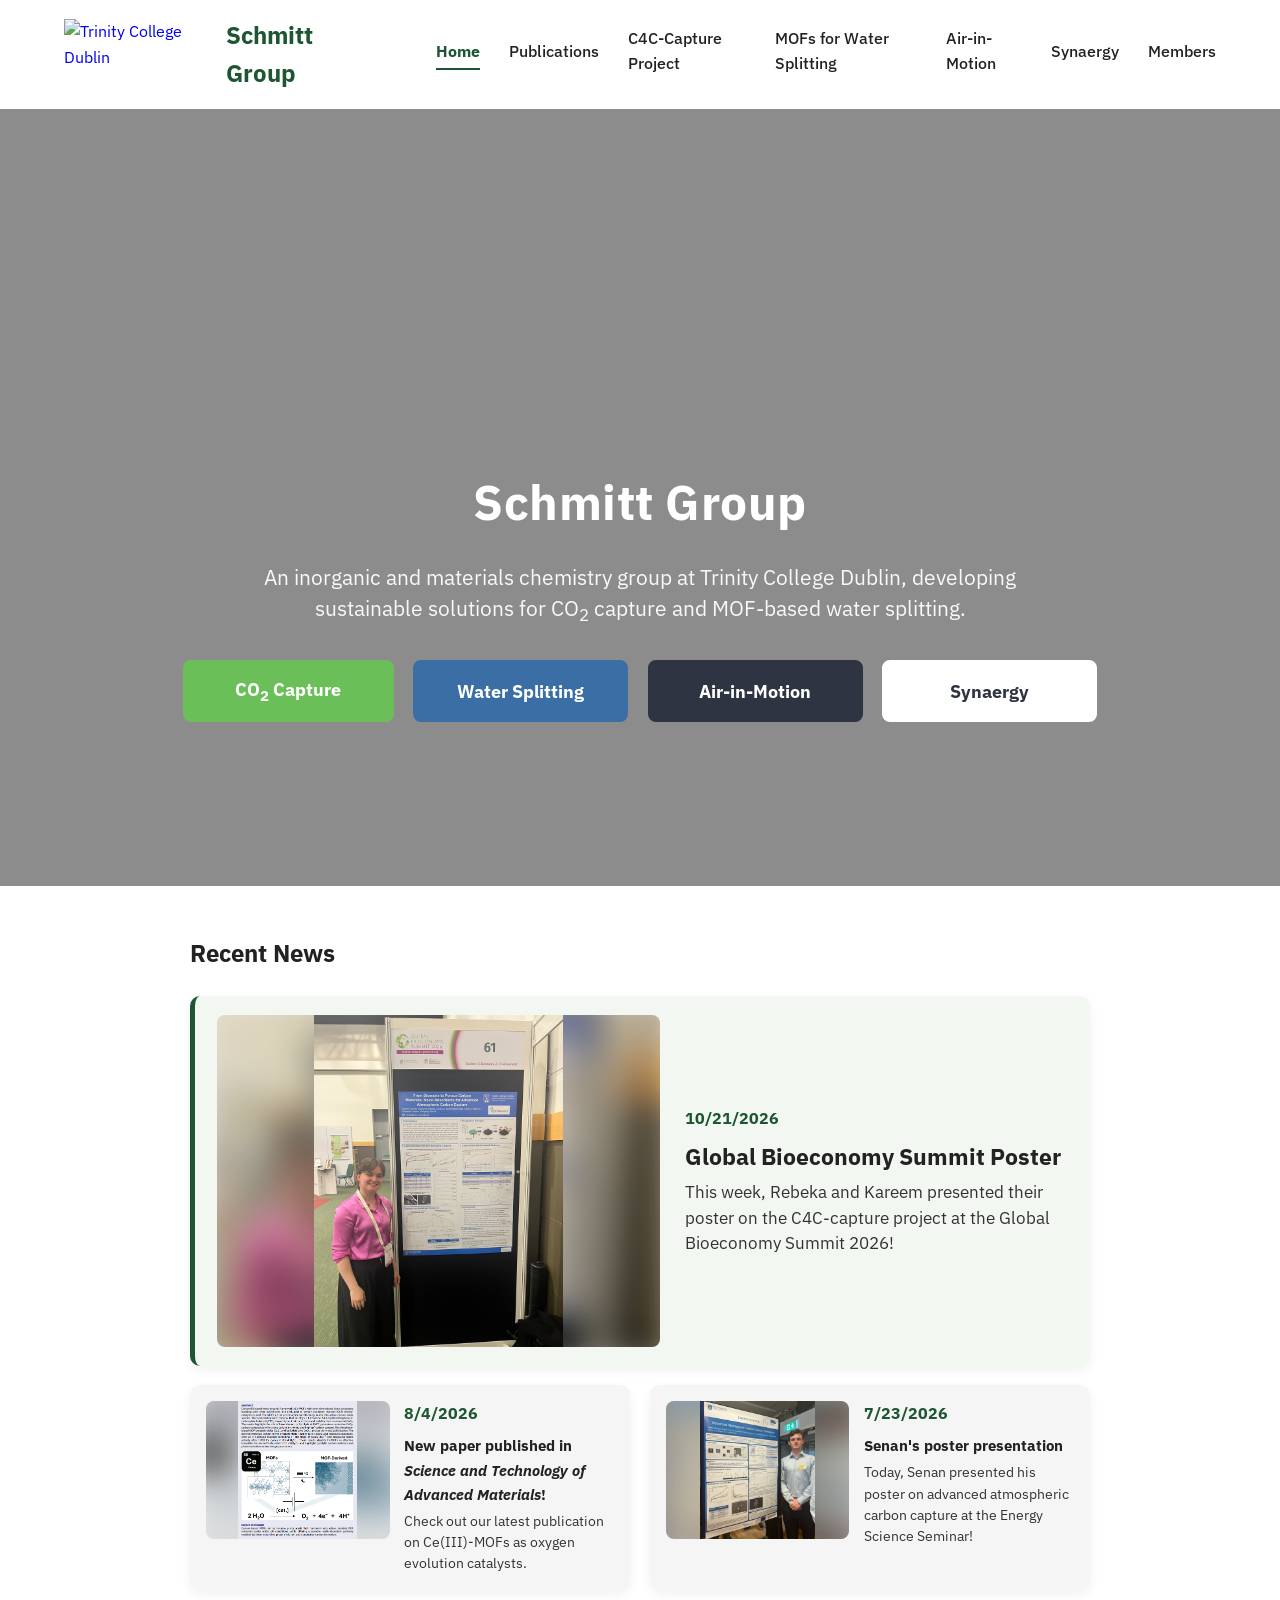
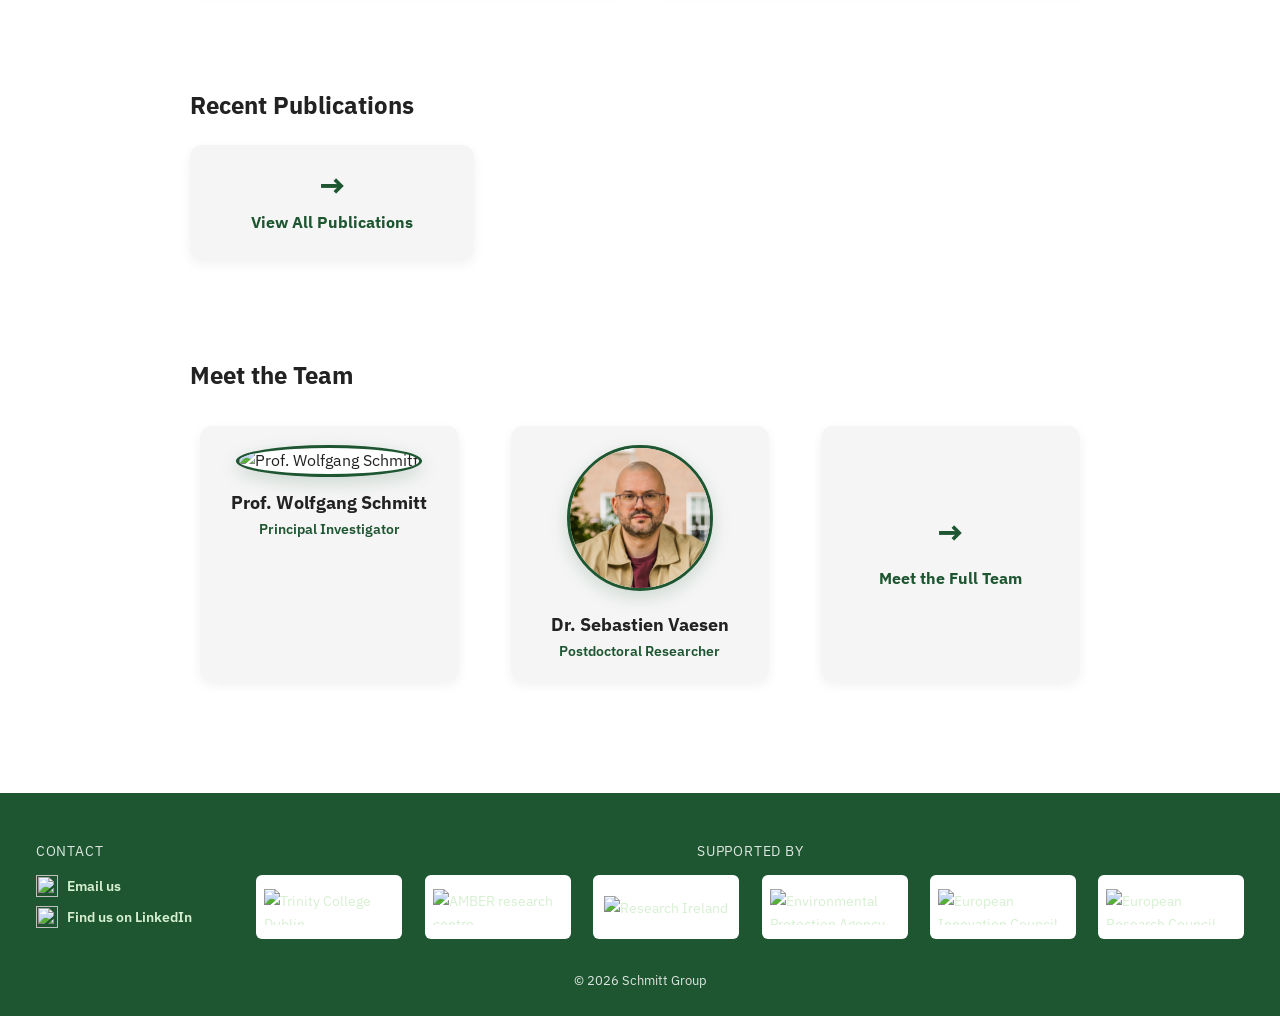
==== index.html @ 4a077b4c "Switch site font from Atkinson Hyperlegible to IBM Plex Sans Atkinson's slashed zeros and exaggerate" ====
<!DOCTYPE html>
<html lang="en">

<head>

  <meta charset="UTF-8" />
  <meta name="viewport" content="width=device-width, initial-scale=1.0" />
  <meta name="author" content="Kareem Ouhalla Knipschild" />

  <title>Schmitt Group | Home</title>

  <meta name="description"
        content="The Schmitt Group at Trinity College Dublin is an inorganic and materials research group. They conduct research on catalytic water splitting and direct air capture, utilising supramolecular chemistry (MOFs, coordination cages), carbon nanomaterials, and many other materials." />
  <meta name="robots" content="index, follow" />

  <link rel="canonical" href="https://schmittlab.com/" />

  <meta property="og:type" content="website" />
  <meta property="og:title" content="Schmitt Group at Trinity College Dublin" />
  <meta property="og:url" content="https://schmittlab.com/" />
  <meta property="og:description"
        content="The Schmitt Group at Trinity College Dublin is an inorganic and materials chemistry research group working on catalytic water splitting and direct air capture using supramolecular chemistry, metal-organic frameworks, and carbon nanomaterials." />
  <meta property="og:image" content="https://schmittlab.com/assets/og-preview.png" />
  <meta property="og:image:alt"
        content="Schmitt Group research on catalytic water splitting and direct air capture at Trinity College Dublin" />

  <link rel="preconnect" href="https://fonts.googleapis.com">
  <link rel="preconnect" href="https://fonts.gstatic.com" crossorigin>
  <link href="https://fonts.googleapis.com/css2?family=IBM+Plex+Sans:ital,wght@0,400;0,500;0,600;0,700;1,400;1,700&display=swap"
        rel="stylesheet">
  <link href="styles.css" rel="stylesheet" />

</head>

<body>

  <header>
    <div class="header-top">
    <a href="/" class="logo-container">
    <img src="assets/tcd.svg" alt="Trinity College Dublin" class="logo-img">
      <span class="logo-text">Schmitt Group</span>
    </a>

      <button class="nav-toggle"
              aria-label="Toggle navigation"
              aria-controls="site-nav"
              aria-expanded="false">☰</button>
    </div>

    <nav class="main-nav" id="site-nav">
      <a href="index.html">Home</a>
      <a href="publications.html">Publications</a>
      <a href="c4c.html">C4C-Capture Project</a>
      <a href="water-splitting.html">MOFs for Water Splitting</a>
      <a href="air-in-motion.html">Air-in-Motion</a>
      <a href="synaergy.html">Synaergy</a>
      <a href="members.html">Members</a>
    </nav>
  </header>

<section class="hero">
  <div class="hero-content">
    <h1 class="hero-title">Schmitt Group</h1>

    <p class="hero-subtitle">
      An inorganic and materials chemistry group at Trinity College Dublin, developing sustainable solutions for CO<sub>2</sub> capture and MOF-based water splitting.
    </p>

    <div class="hero-buttons">
      <a href="c4c.html" class="hero-button">CO<sub>2</sub> Capture</a>
      <a href="water-splitting.html" class="hero-button hero-button-secondary hero-button-blue">
        Water Splitting
      </a>
      <a href="air-in-motion.html" class="hero-button hero-button-secondary hero-button-dark">
        Air-in-Motion
      </a>
      <a href="synaergy.html" class="hero-button hero-button-secondary hero-button-outline">
        Synaergy
      </a>
    </div>
  </div>
</section>

  <section class="section">
    <h2>Recent News</h2>
    <div id="news-list" class="news-list"></div>
  </section>

<section class="section">
  <h2>Recent Publications</h2>
  <div class="recent-pubs" id="recent-publications">
    <!-- JS will add 2 pub cards, then this CTA -->
  <div class="recent-pub-cta">
  <a href="publications.html" class="pub-cta-link">
    <span class="pub-cta-icon">➜</span>
    <span>View All Publications</span>
  </a>
  </div>
  </div>
</section>

  <section class="section">
    <h2>Meet the Team</h2>

    <div class="homepage-team">
      <div class="team-card">
        <img src="assets/Wolfgang.png" class="team-photo" alt="Prof. Wolfgang Schmitt">
        <div class="team-name">Prof. Wolfgang Schmitt</div>
        <div class="team-role">Principal Investigator</div>
      </div>

      <div class="team-card">
        <img src="assets/seb.png" class="team-photo" alt="Dr. Sebastien Vaesen">
        <div class="team-name">Dr. Sebastien Vaesen</div>
        <div class="team-role">Postdoctoral Researcher</div>
      </div>

     <div class="team-card team-card-cta">
       <a href="members.html" class="team-cta-link">
       <div class="team-cta-icon">➜</div>
       <div class="team-cta-text">Meet the Full Team</div>
    </a>
    </div>
    </div>
  </section>

<footer class="site-footer">
  <div class="footer-content">

    <div class="footer-contact">
      <div class="footer-contact-label">Contact</div>

      <a href="mailto:schmittw@tcd.ie" class="footer-contact-item">
        <span class="icon">
          <img src="assets/email.svg" alt="">
        </span>
        <span>Email us</span>
      </a>

      <a href="https://www.linkedin.com/" target="_blank" rel="noopener noreferrer" class="footer-contact-item">
        <span class="icon">
          <img src="assets/linkedin.svg" alt="">
        </span>
        <span>Find us on LinkedIn</span>
      </a>
    </div>

    <div class="footer-funding-block">
      <div class="footer-funding-label">Supported by</div>

      <div class="footer-funding">
        <a href="https://www.tcd.ie" target="_blank" rel="noopener noreferrer">
          <img src="assets/trinity-long.svg" class="priority" alt="Trinity College Dublin">
        </a>
        <a href="https://www.ambercentre.ie" target="_blank" rel="noopener noreferrer">
          <img src="assets/amber.svg" class="priority" alt="AMBER research centre">
        </a>
        <a href="https://www.researchireland.ie" target="_blank" rel="noopener noreferrer">
          <img src="assets/research_ireland.svg" alt="Research Ireland">
        </a>
        <a href="https://www.epa.ie" target="_blank" rel="noopener noreferrer">
          <img src="assets/epa.svg" alt="Environmental Protection Agency">
        </a>
        <a href="https://eic.ec.europa.eu" target="_blank" rel="noopener noreferrer">
          <img src="assets/eic.svg" alt="European Innovation Council">
        </a>
        <a href="https://erc.europa.eu/homepage" target="_blank" rel="noopener noreferrer">
          <img src="assets/erc.svg" alt="European Research Council">
        </a>
      </div>
    </div>
  </div>

  <div class="footer-bottom">
    © <span id="footer-year"></span> Schmitt Group
  </div>
</footer>

  <script>
    document.addEventListener("DOMContentLoaded", () => {
      const toggle = document.querySelector(".nav-toggle");
      const nav = document.querySelector(".main-nav");

      if (!toggle || !nav) return;

      toggle.addEventListener("click", () => {
        nav.classList.toggle("open");
        const isOpen = nav.classList.contains("open");
        toggle.setAttribute("aria-expanded", isOpen ? "true" : "false");
      });
    });
  </script>

  <script src="news.js"></script>
  <script src="recent-publications.js"></script>

<script>
  document.addEventListener("DOMContentLoaded", () => {
    let current = location.pathname.split("/").  pop();
    if (current === "") {
      current = "/";
    }
    document.querySelectorAll(".main-nav a").forEach(link => {
      const href = link.getAttribute("href");
      if (href === current) {
        link.classList.add("active");
      }
    });
  });
</script>

<script>
  document.getElementById("footer-year").textContent = new Date().getFullYear();
</script>

</body>
</html>
---- styles.css ----
body {
  margin: 0;
  font-family: "IBM Plex Sans", sans-serif;
  color: #222;
  background: #fff;
  line-height: 1.6;
}

h1,
h2 {
  font-family: "IBM Plex Sans", sans-serif;
  font-weight: 700;
  margin-top: 0;
}

header {
  display: flex;
  justify-content: space-between;
  align-items: center;
  padding: 1rem 2rem;
  position: sticky;
  top: 0;
  background: rgba(255, 255, 255, 0.9);
  backdrop-filter: blur(10px);
  z-index: 100;
}

.header-top {
  display: flex;
  align-items: center;
  justify-content: space-between;
}

@media (min-width: 1025px) {
  .header-top,
  .main-nav {
    max-width: 1100px;
    margin: 0 auto;
    padding: 0 2rem;
  }
}

.logo-container {
  text-decoration: none;
  cursor: pointer;
  display: flex;
  align-items: center;
  gap: 0.75rem;
}

.logo-img {
  height: 70px;
  width: auto;
}

@media (max-width: 768px) {
  .logo-img {
    height: 48px;
  }
}

.logo-text,
.logo {
  font-size: 1.5rem;
  font-weight: 700;
  color: #1E5631;
}

nav a {
  margin-left: 0;
  text-decoration: none;
  color: #222;
  font-weight: 500;
  padding-bottom: 4px;
  transition: 0.2s ease;
  border-bottom: 2px solid transparent;
}

nav a:hover {
  color: #1E5631;
  border-bottom: 2px solid #6BBF59;
}

nav a.active {
  color: #1E5631;
  border-bottom: 2px solid #1E5631;
  font-weight: 700;
}

.nav-toggle {
  display: none;
  font-size: 1.8rem;
  background: none;
  border: 0;
  cursor: pointer;
  color: #1E5631;
}

.main-nav {
  display: flex;
  align-items: center;
  gap: 1.8rem;
}

.hero {
  height: 65vh;
  display: flex;
  flex-direction: column;
  justify-content: center;
  align-items: center;
  text-align: center;
  padding: 8rem 2rem 4rem;
  color: white;
  background:
    linear-gradient(rgba(0, 0, 0, 0.45), rgba(0, 0, 0, 0.45)),
    url("assets/group3.JPG") center / cover no-repeat;
}

.hero-content {
  margin-top: 8rem;
}

.hero-title {
  font-size: 3rem;
  font-weight: 700;
  margin-bottom: 1rem;
  letter-spacing: 0.5px;
}

.hero-subtitle {
  font-size: 1.3rem;
  max-width: 800px;
  line-height: 1.5;
  margin-bottom: 2rem;
  opacity: 0.95;
  margin-left: auto;
  margin-right: auto;
}

.hero-buttons {
  display: flex;
  gap: 1.2rem;
  flex-wrap: wrap;
  justify-content: center;
}

.hero-button {
  background: #6BBF59;
  color: white;
  padding: 0.9rem 1.6rem;
  border-radius: 8px;
  text-decoration: none;
  font-weight: 700;
  font-size: 1.15rem;
  min-width: 160px;
  text-align: center;
  transition: background 0.2s ease, transform 0.2s ease;
}

.hero-button:hover {
  background: #5aa34f;
  transform: translateY(-2px);
}

.hero-button-secondary {
  background: transparent;
  color: white;
  border: 2px solid white;
}

.hero-button-secondary:hover {
  background: rgba(255, 255, 255, 0.15);
}

.hero-button-secondary.hero-button-blue {
  background: #3a6ea5;
  border-color: #3a6ea5;
  color: white;
}

.hero-button-secondary.hero-button-blue:hover {
  background: #2f5d8a;
  border-color: #2f5d8a;
}

.hero-button-secondary.hero-button-dark {
  background: #2f3442;
  border-color: #2f3442;
  color: white;
}

.hero-button-secondary.hero-button-dark:hover {
  background: #1f2230;
  border-color: #1f2230;
}

.hero-button-secondary.hero-button-outline {
  background: #ffffff;
  border-color: #ffffff;
  color: #2f3442;
}

.hero-button-secondary.hero-button-outline:hover {
  background: rgba(255, 255, 255, 0.85);
  border-color: rgba(255, 255, 255, 0.85);
}

.button {
  display: inline-block;
  padding: 0.8rem 1.5rem;
  background: #6BBF59;
  color: white;
  margin-top: 1.5rem;
  border-radius: 6px;
  text-decoration: none;
  font-weight: 700;
  transition: background 0.2s ease, transform 0.2s ease;
}

.button:hover {
  background: #5aa34f;
  transform: translateY(-2px);
}

.section {
  padding: 3rem 2rem;
  max-width: 900px;
  margin: 0 auto;
}

.news-list {
  margin-top: 1.5rem;
  display: grid;
  grid-template-columns: 1fr;
  gap: 1.2rem;
}

.news-item {
  background: #f5f5f5;
  padding: 1.2rem 1.4rem;
  border-radius: 10px;
  transition: transform 0.2s ease, box-shadow 0.2s ease;
  box-shadow: 0 4px 12px rgba(0, 0, 0, 0.06);
  display: flex;
  flex-direction: column;
}

.news-item:hover {
  transform: translateY(-3px);
  box-shadow: 0 8px 20px rgba(0, 0, 0, 0.1);
}

.news-date {
  font-weight: 700;
  color: #1E5631;
  margin-bottom: 0.4rem;
}

.news-text {
  font-size: 0.95rem;
  color: #333;
  line-height: 1.5;
}

/* Image box: every news image box is 4:3, so a 4:3 upload (e.g. 1200x900)
   fits exactly. Other shapes are shown whole, with a blurred copy of the
   image filling any leftover space */
.news-image-wrap {
  position: relative;
  overflow: hidden;
  aspect-ratio: 4 / 3;
  flex-shrink: 0;
  background: #ececec;
  border-radius: 8px;
  margin-bottom: 0.8rem;
}

.news-image-wrap::before {
  content: "";
  position: absolute;
  inset: -20px;              /* hide the blur's soft edges */
  background: var(--news-image) center / cover no-repeat;
  filter: blur(18px) brightness(0.9);
}

.news-item img.news-image {
  position: relative;
  display: block;
  width: 100%;
  height: 100%;
  object-fit: contain;
}

/* "fit": "cover" in news.json crops the image to fill the box instead;
   "focus" picks which part stays visible */
.news-image-cover img.news-image {
  object-fit: cover;
}

.news-title {
  font-weight: 700;
  margin-bottom: 0.3rem;
}

.news-link {
  display: inline-block;
  margin-top: 0.6rem;
  font-weight: 600;
  color: #1E5631;
  text-decoration: none;
}

.news-link:hover {
  text-decoration: underline;
}

/* Featured card styling — the most recent item */
.news-item-featured {
  background: #f2f7f2;
  border-left: 5px solid #1E5631;
  border-radius: 10px;
}

.news-item-featured .news-title {
  font-size: 1.3rem;
}

.news-item-featured .news-text {
  font-size: 1.05rem;
}

/* Featured across the top, older items two per row beneath;
   every card has its 4:3 picture to the left of the text */
@media (min-width: 760px) {
  .news-list {
    grid-template-columns: 1fr 1fr;
  }

  .news-item-featured,
  .news-item-stacked {
    flex-direction: row;
  }

  .news-item-featured {
    grid-column: 1 / -1;    /* full width */
    align-items: center;
    gap: 1.6rem;
  }

  .news-item-featured .news-title {
    font-size: 1.45rem;
  }

  .news-item-stacked {
    gap: 0.9rem;
    padding: 1rem;
  }

  .news-item-featured .news-image-wrap,
  .news-item-stacked .news-image-wrap {
    align-self: flex-start;  /* keep 4:3 rather than stretching to the card height */
    margin-bottom: 0;
  }

  .news-item-featured .news-image-wrap {
    width: 52%;
  }

  .news-item-stacked .news-image-wrap {
    width: 45%;
  }

  .news-item-featured .news-body {
    flex: 1;
    min-width: 0;
  }

  .news-item-stacked .news-body {
    flex: 1;
    min-width: 0;
  }

  .news-item-stacked .news-title {
    font-size: 0.95rem;
  }

  .news-item-stacked .news-text {
    font-size: 0.88rem;
  }
}

#recent-publications {
  display: grid;
  grid-template-columns: repeat(3, 1fr);
  gap: 1.5rem;
  max-width: 1100px;
  margin: 0 auto;
  align-items: stretch;
}

.recent-pub-item,
.recent-pub-cta {
  background: #f5f5f5;
  border-radius: 12px;
  padding: 1.5rem;
  box-shadow: 0 4px 12px rgba(0, 0, 0, 0.06);
  display: flex;
  flex-direction: column;
  justify-content: space-between;
}

.recent-pub-item:hover,
.recent-pub-cta:hover {
  transform: translateY(-4px);
  box-shadow: 0 6px 16px rgba(0, 0, 0, 0.1);
}

.recent-pub-item .pub-title {
  font-weight: 700;
  margin-bottom: 0.3rem;
}

.recent-pub-item .pub-authors {
  font-size: 0.95rem;
  color: #333;
  margin-bottom: 0.25rem;
}

.recent-pub-item .pub-info {
  font-size: 0.9rem;
  color: #555;
}

.recent-pub-item,
.recent-pub-item .pub-title,
.recent-pub-item .pub-authors,
.recent-pub-item .pub-info,
.pub-title,
.pub-authors,
.pub-info {
  hyphens: auto;
  -webkit-hyphens: auto;
  -ms-hyphens: auto;
  word-wrap: break-word;
}

.recent-pub-cta,
.team-card-cta {
  display: flex;
  align-items: center;
  justify-content: center;
  text-align: center;
}

.pub-cta-link,
.team-cta-link {
  text-decoration: none;
  color: #1E5631;
  font-weight: 700;
  display: flex;
  flex-direction: column;
  align-items: center;
  gap: 0.6rem;
}

.team-cta-icon,
.pub-cta-icon {
  font-size: 0;
  line-height: 0;
}

.team-cta-icon::before,
.pub-cta-icon::before {
  content: "→";
  font-size: 2rem;
  font-weight: 700;
  line-height: 1;
}

.team-cta-icon::before {
  display: block;
  margin-bottom: 0.5rem;
}

.pub-cta-link:hover .pub-cta-icon::before,
.team-cta-link:hover .team-cta-icon::before {
  transform: translateX(3px);
  transition: transform 0.2s ease;
}

.pub-doi-wrap {
  margin-top: 1.1rem;
  display: flex;
  justify-content: center;
}

.pub-doi-button {
  display: inline-flex;
  align-items: center;
  gap: 0.45rem;
  padding: 0.3rem 0.85rem;
  border-radius: 999px;
  background: #ffffff;
  text-decoration: none;
  box-shadow: 0 2px 6px rgba(0, 0, 0, 0.08);
}

.pub-doi-button img {
  width: 28px;
  height: 28px;
  object-fit: contain;
  flex-shrink: 0;
}

.pub-doi-text {
  font-size: 0.85rem;
  font-weight: 700;
  text-transform: uppercase;
  letter-spacing: 0.03em;
  color: #1E5631;
}

.pub-doi-button:hover {
  background: #e6f3e5;
  transform: translateY(-1px);
}

.homepage-team {
  display: grid;
  grid-template-columns: repeat(auto-fit, minmax(180px, 1fr));
  gap: 2rem;
  margin-top: 2rem;
  justify-items: center;
}

.team-card {
  background: #f5f5f5;
  border-radius: 12px;
  padding: 1.2rem;
  text-align: center;
  width: 100%;
  max-width: 220px;
  transition: transform 0.2s ease, box-shadow 0.2s ease;
  box-shadow: 0 4px 12px rgba(0, 0, 0, 0.06);
}

.team-card:hover {
  transform: translateY(-4px);
  box-shadow: 0 6px 16px rgba(0, 0, 0, 0.1);
}

.member-photo,
.team-photo {
  border: 3px solid #1E5631;
  box-shadow: 0 6px 18px rgba(30, 86, 49, 0.18);
  background: #ffffff;
}

.team-photo {
  width: 140px;
  height: 140px;
  border-radius: 50%;
  object-fit: cover;
  margin-bottom: 0.75rem;
}

.members-grid {
  display: grid;
  grid-template-columns: repeat(auto-fit, minmax(220px, 1fr));
  gap: 2rem;
  margin-top: 2rem;
  margin-bottom: 3rem;
}

.member-card {
  background: #f5f5f5;
  border-radius: 12px;
  padding: 2rem 1.5rem;
  text-align: center;
  display: flex;
  flex-direction: column;
  align-items: center;
  transition: transform 0.2s ease, box-shadow 0.2s ease;
  box-shadow: 0 4px 12px rgba(0, 0, 0, 0.06);
}

.member-card:hover {
  transform: translateY(-4px);
  box-shadow: 0 6px 16px rgba(0, 0, 0, 0.1);
}

.member-photo {
  width: 160px;
  height: 160px;
  border-radius: 50%;
  object-fit: cover;
  margin-bottom: 1.2rem;
  margin-top: 0.75rem;
}

.member-card:not(.pi-profile) .member-photo {
  box-shadow: 0 5px 14px rgba(30, 86, 49, 0.14);
}

.members-grid .team-name,
.member-card .team-name,
.homepage-team .team-name {
  font-size: 1.1rem;
  font-weight: 700;
  color: #222;
  text-align: center;
}

.members-grid .team-role,
.member-card .team-role,
.homepage-team .team-role {
  font-size: 0.9rem;
  font-weight: 600;
  color: #1E5631;
  text-align: center;
}

.member-card .team-name,
.member-card .team-role {
  text-align: center;
}

.member-name {
  font-size: 1.15rem;
  font-weight: 700;
  text-align: center;
  margin-top: 0.5rem;
  margin-bottom: 0.25rem;
  line-height: 1.3;
  max-width: 100%;
}

.member-links {
  display: flex;
  justify-content: center;
  gap: 0.5rem;
  margin-bottom: 0.5rem;
}

.member-links img,
.linkedin-inline img,
.orcid-inline img,
.scholar-inline img {
  width: 14px;
  height: 14px;
  opacity: 0.8;
  transition: opacity 0.2s ease, transform 0.2s ease;
}

.member-links img:hover,
.linkedin-inline img:hover,
.orcid-inline img:hover,
.scholar-inline img:hover {
  opacity: 1;
  transform: scale(1.1);
}

.member-role {
  color: #1E5631;
  font-weight: 600;
  margin-bottom: 0.3rem;
}

.member-affiliation {
  font-size: 0.9rem;
  color: #555;
}

.member-affiliation a {
  color: #555;
  text-decoration: none;
}

.member-affiliation a:hover {
  color: #1E5631;
  text-decoration: underline;
}

.pi-profile {
  display: grid;
  grid-template-columns: 1fr 2fr;
  gap: 2rem;
  background: #f5f5f5;
  align-items: center;
  padding: 2rem;
  border-radius: 12px;
  width: 100%;
  max-width: 100%;
  box-sizing: border-box;
  margin: 2rem 0 3rem;
}

.pi-featured {
  position: relative;
  background: #f2f7f2;
  border-left: 6px solid #1E5631;
}

.pi-profile .member-photo {
  width: 210px;
  height: 210px;
  border: 5px solid #1E5631;
  box-shadow: 0 12px 30px rgba(30, 86, 49, 0.35);
}

.pi-left {
  text-align: center;
}

.pi-right {
  text-align: justify;
}

.pi-right p {
  margin-bottom: 1rem;
}

.members-grid-two-col {
  grid-template-columns: repeat(2, 1fr);
  gap: 2rem;
}

.members-grid.members-grid-compact {
  grid-template-columns: repeat(auto-fit, minmax(160px, 1fr));
  gap: 1.2rem;
}

.members-grid.members-grid-compact .member-card {
  padding: 1.2rem 0.9rem;
  max-width: 190px;
}

.members-grid.members-grid-compact .member-photo {
  width: 80px;
  height: 80px;
  margin-bottom: 0.5rem;
}

.members-grid.members-grid-compact .member-name {
  font-size: 0.95rem;
}

.members-grid.members-grid-compact .member-role {
  font-size: 0.8rem;
}

.members-grid-single {
  grid-template-columns: 1fr;
}

.project-team-note {
  margin-top: 0.5rem;
  margin-bottom: 0;
  font-size: 0.95rem;
  opacity: 0.85;
}

.section.c4c-header {
  max-width: 900px;
  margin: 0 auto;
  padding-top: 1.25rem;
  padding-bottom: 3rem;
}

.c4c-top {
  display: flex;
  justify-content: space-between;
  align-items: center;
  gap: 1.5rem;
  margin-bottom: 2rem;
}

.c4c-top h1 {
  margin: 0;
}

.c4c-funder-logo {
  height: 50px;
  width: auto;
  flex-shrink: 0;
  display: block;
  object-fit: contain;
}

.c4c-content {
  margin: 0;
  text-align: justify;
}

.c4c-content p {
  margin: 0 0 1rem;
}

.water-splitting-content p {
  text-align: justify;
  text-justify: inter-word;
}

.news-empty {
  font-size: 0.95rem;
  color: #555;
  font-style: italic;
  margin: 0.5rem 0;
}

.aim-header-logo {
  background: #2f3442;
  border-radius: 8px;
  padding: 0.4rem 0.8rem;
}

.synaergy-header-logo {
  height: 48px;
  border: 1.5px solid #d0d0d0;
  border-radius: 8px;
  padding: 0.4rem 0.8rem;
}

.c4c-top.logo-only {
  justify-content: flex-start;
}

.aim-eic-logo {
  height: 50px;
  background: #fff;
  border-radius: 8px;
  padding: 0.3rem 0.6rem;
  border: 1.5px solid #d0d0d0;
}

.spinout-cta {
  margin-top: 2.5rem;
  margin-bottom: 1rem;
  display: flex;
  justify-content: center;
}

.epa-acknowledgement {
  border-top: 1px solid #e0e0e0;
  padding-top: 1.5rem;
  padding-bottom: 1.5rem;
  font-size: 0.85rem;
  color: #555;
  line-height: 1.6;
}

.epa-acknowledgement p {
  margin: 0 0 0.6rem;
}

.epa-acknowledgement p:last-child {
  margin-bottom: 0;
}

.epa-disclaimer {
  font-style: italic;
  opacity: 0.85;
  text-align: justify;
  text-justify: inter-word;
}

.site-footer {
  background: #1E5631;
  color: white;
  margin-top: 4rem;
  padding: 3rem 2rem 1.5rem;
  font-size: 0.9rem;
}

.site-footer a {
  color: #d6f0d1;
  text-decoration: none;
}

.site-footer a:hover {
  text-decoration: underline;
}

.footer-content {
  max-width: 1100px;
  margin: 0 auto;
  display: flex;
  flex-direction: row;
  justify-content: center;
  align-items: flex-start;
  gap: 4rem;
  text-align: left;
}

.footer-contact {
  display: flex;
  flex-direction: column;
  align-items: flex-start;
  text-align: left;
  gap: 0.5rem;
}

.footer-contact-label {
  font-size: 0.85rem;
  text-transform: uppercase;
  letter-spacing: 0.06em;
  opacity: 0.85;
  margin-bottom: 0.2rem;
}

.footer-contact-item {
  display: flex;
  align-items: center;
  gap: 0.6rem;
  font-size: 0.9rem;
  font-weight: 600;
  color: #e3f2df;
  white-space: nowrap;
}

.footer-contact-item .icon {
  width: 22px;
  height: 22px;
  display: flex;
  align-items: center;
  justify-content: center;
  overflow: hidden;
  flex-shrink: 0;
}

.footer-contact-item .icon img {
  width: 100%;
  height: 100%;
  display: block;
}

.footer-funding-block {
  flex: 1;
  display: flex;
  flex-direction: column;
  align-items: center;
  gap: 0.75rem;
}

.footer-funding-label {
  font-size: 0.85rem;
  text-transform: uppercase;
  letter-spacing: 0.06em;
  opacity: 0.85;
}

.footer-funding {
  display: flex;
  align-items: center;
  justify-content: center;
  gap: 1.4rem;
  flex-wrap: nowrap;
}

.footer-funding a {
  display: flex;
  align-items: center;
  justify-content: center;
  width: 130px;
  height: 52px;
  background: #ffffff;
  border-radius: 6px;
  padding: 6px 8px;
}

.footer-funding img {
  max-width: 100%;
  max-height: 36px;
  width: auto;
  height: auto;
  object-fit: contain;
}

.footer-funding img.priority {
  max-height: 36px;
}

.footer-funding a:hover img {
  transform: scale(1.04);
  transition: transform 0.2s ease;
}

.footer-bottom {
  text-align: center;
  margin-top: 2rem;
  font-size: 0.8rem;
  opacity: 0.85;
}

@media (max-width: 768px) {
  header {
    flex-direction: column;
    align-items: stretch;
  }

  .header-top {
    display: flex;
    align-items: center;
    justify-content: space-between;
    padding: 0.25rem 0;
  }

  .nav-toggle {
    display: block;
    align-self: center;
  }

  .main-nav {
    display: none;
    width: 100%;
    flex-direction: column;
    gap: 0.75rem;
    padding-top: 0.75rem;
    text-align: center;
  }

  .main-nav.open {
    display: flex;
  }

  .main-nav a {
    margin-left: 0;
    padding: 0.4rem 0;
    border-bottom: none;
    font-size: 0.95rem;
  }

  .logo-text {
    font-size: 1.25rem;
    line-height: 1.2;
  }
}

@media (max-width: 1024px) {
  .nav-toggle {
    display: block;
  }
}

@media (min-width: 769px) and (max-width: 1024px) {
  header {
    flex-direction: column;
    align-items: stretch;
    padding: 0.75rem 2rem;
  }

  .header-top {
    display: flex;
    align-items: center;
    justify-content: space-between;
  }

  .main-nav {
    display: none;
    width: 100%;
    flex-direction: column;
    gap: 0.75rem;
    padding-top: 0.75rem;
    text-align: center;
  }

  .main-nav.open {
    display: flex;
  }

  .main-nav a {
    padding: 0.4rem 0;
    border-bottom: none;
  }
}
@media (min-width: 769px) and (max-width: 1024px) {

  /* Nav — reduce gap so items don't wrap */
  .main-nav {
    gap: 1.1rem;
  }

  nav a {
    font-size: 0.9rem;
  }

  /* Members grid — force 2 columns on mid-width tablets */
  .members-grid {
    grid-template-columns: repeat(2, 1fr);
    gap: 1.5rem;
  }

  /* Homepage team grid — 3 columns max */
  .homepage-team {
    grid-template-columns: repeat(3, 1fr);
    gap: 1.5rem;
  }

  /* Recent publications — 2 columns */
  #recent-publications {
    grid-template-columns: repeat(2, 1fr);
  }

  /* PI profile — keep two columns but tighten */
  .pi-profile {
    grid-template-columns: 1fr 2fr;
    gap: 1.5rem;
  }

  .pi-profile .member-photo {
    width: 170px;
    height: 170px;
  }

  /* Footer logos — allow wrapping earlier */
  .footer-funding {
    flex-wrap: wrap;
    justify-content: center;
    gap: 1rem;
  }

  .footer-funding a {
    width: 110px;
    height: 46px;
  }

  /* Footer layout — stack on smaller tablets */
  .footer-content {
    gap: 2.5rem;
  }

  /* Section padding */
  .section {
    padding: 2.5rem 2rem;
  }
}

@media (max-width: 600px) {
  .members-grid-two-col {
    grid-template-columns: 1fr;
  }

  .hero {
    position: relative;
    height: auto;
    padding: 0 1.5rem 2.5rem;
    background: transparent;
    display: block;
    text-align: center;
  }

  .hero::before {
    content: "";
    display: block;
    width: 100vw;
    margin: 0 calc(-50vw + 50%);
    height: 220px;
    background:
      linear-gradient(rgba(0, 0, 0, 0.35), rgba(0, 0, 0, 0.35)),
      url("assets/group-mobile.JPG") center top / contain no-repeat;
    background-color: #000;
  }

  .hero-content {
    position: relative;
    max-width: 360px;
    margin: -40px auto 0;
    background: #ffffff;
    border-radius: 18px;
    padding: 1.75rem 1.5rem 2.4rem;
    box-shadow: 0 14px 30px rgba(0, 0, 0, 0.15);
  }

  .hero-title {
    font-size: 2rem;
    margin-bottom: 0.75rem;
  }

  .hero-subtitle {
    font-size: 1rem;
    line-height: 1.5;
    margin-bottom: 1.5rem;
  }

  .hero-buttons {
    flex-direction: column;
    gap: 0.75rem;
    justify-content: center;
    align-items: center;
  }

  .hero-button {
    width: 80%;
    max-width: 260px;
    margin: 0 auto;
  }

  .hero-title,
  .hero-subtitle {
    color: #0A1A0A;
  }
}

@media (max-width: 700px) {
  .pi-profile {
    grid-template-columns: 1fr;
    text-align: center;
  }

  .member-photo {
    width: 130px;
    height: 130px;
  }
}

@media (max-width: 768px) {
  .section.c4c-header {
    padding: 2rem 1.5rem 2.5rem;
  }

  .c4c-top {
    flex-direction: column-reverse;
    align-items: flex-start;
    gap: 0.75rem;
  }

  .c4c-funder-logo {
    height: 36px;
    margin-bottom: 0.25rem;
  }

  .c4c-content {
    text-align: left;
  }
}

@media (max-width: 900px) {
  #recent-publications {
    grid-template-columns: repeat(2, 1fr);
  }

  .footer-funding {
    flex-wrap: wrap;
  }
}

@media (max-width: 550px) {
  #recent-publications {
    grid-template-columns: 1fr;
  }
}

@media (max-width: 700px) {
  .footer-content {
    flex-direction: column;
    align-items: center;
    text-align: center;
  }

  .footer-contact {
    align-items: center;
    text-align: center;
  }

  .footer-contact-item {
    justify-content: center;
    white-space: normal;
  }
}

@media (max-width: 600px) {
  .footer-contact {
    margin-bottom: 1.5rem;
  }
}

@media (max-width: 500px) {
  .pub-doi-button {
    padding: 0.25rem 0.7rem;
  }

  .pub-doi-button img {
    width: 22px;
    height: 22px;
  }
}
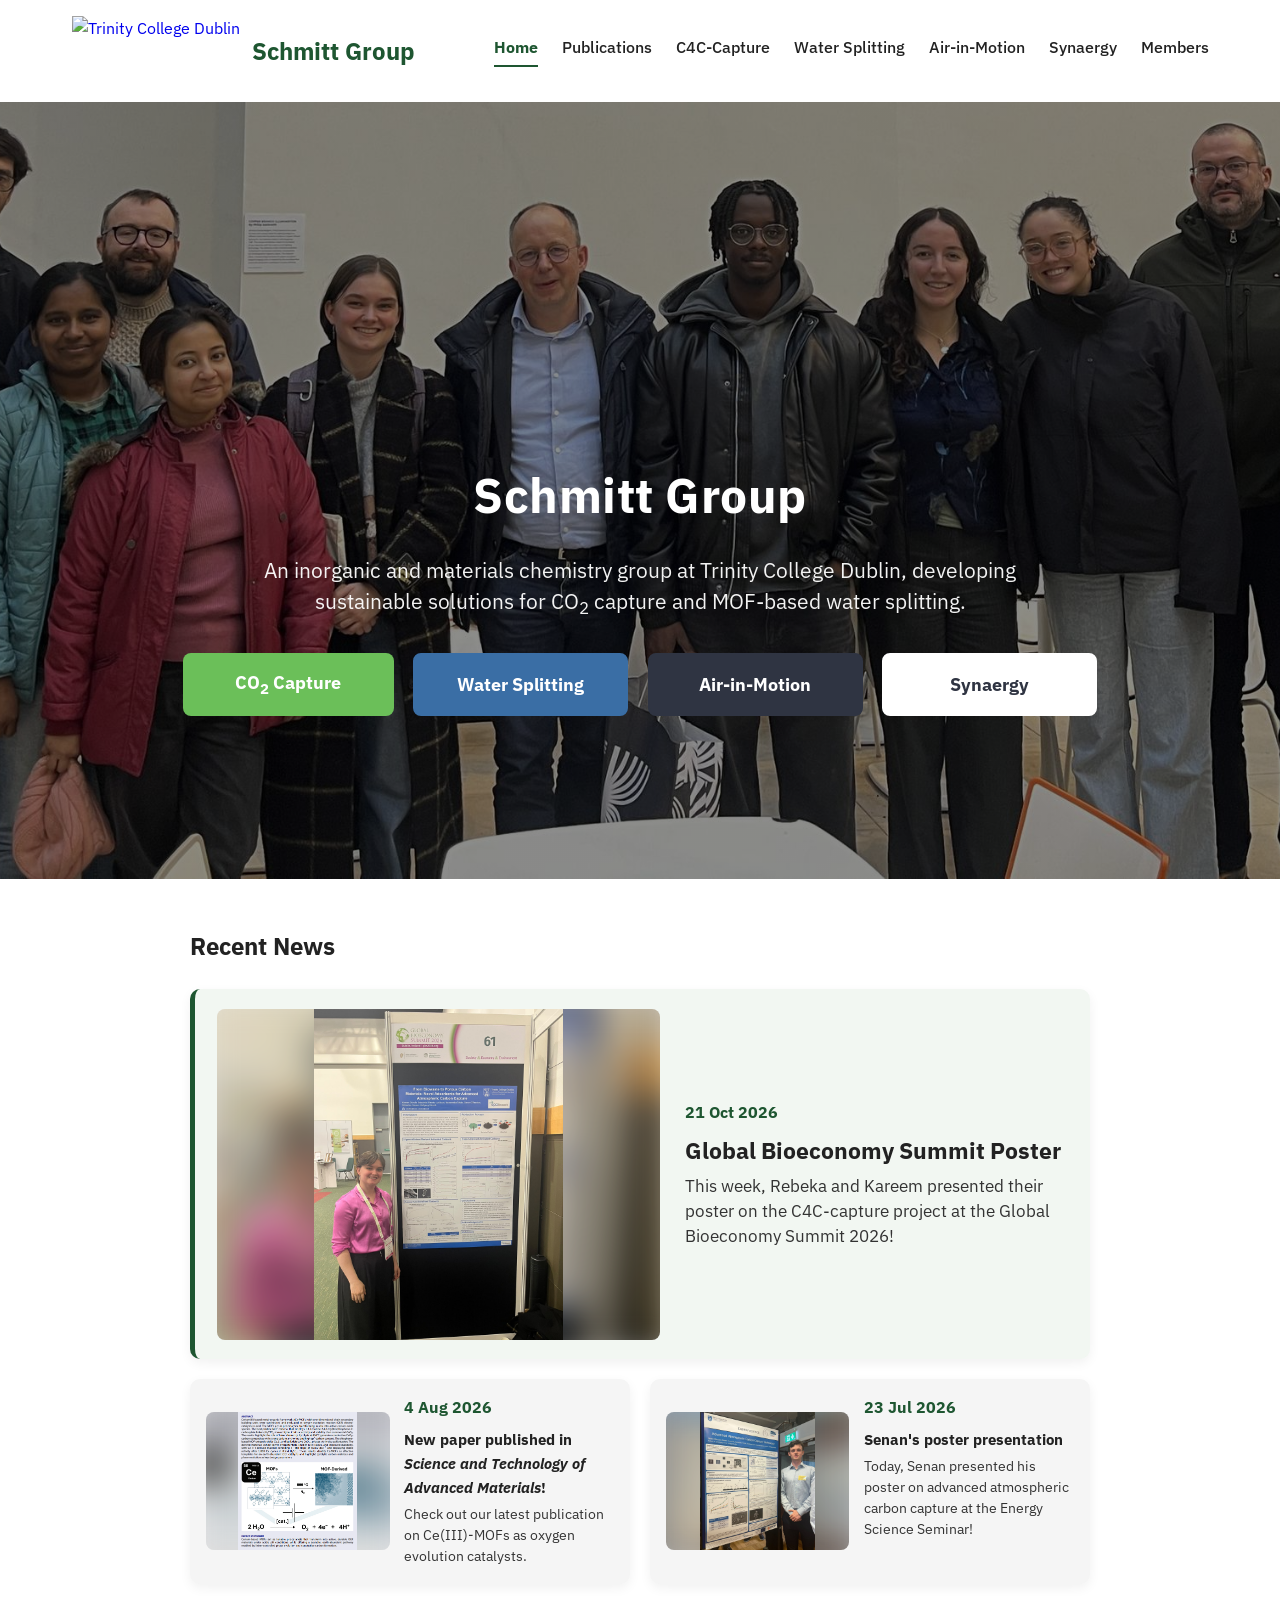
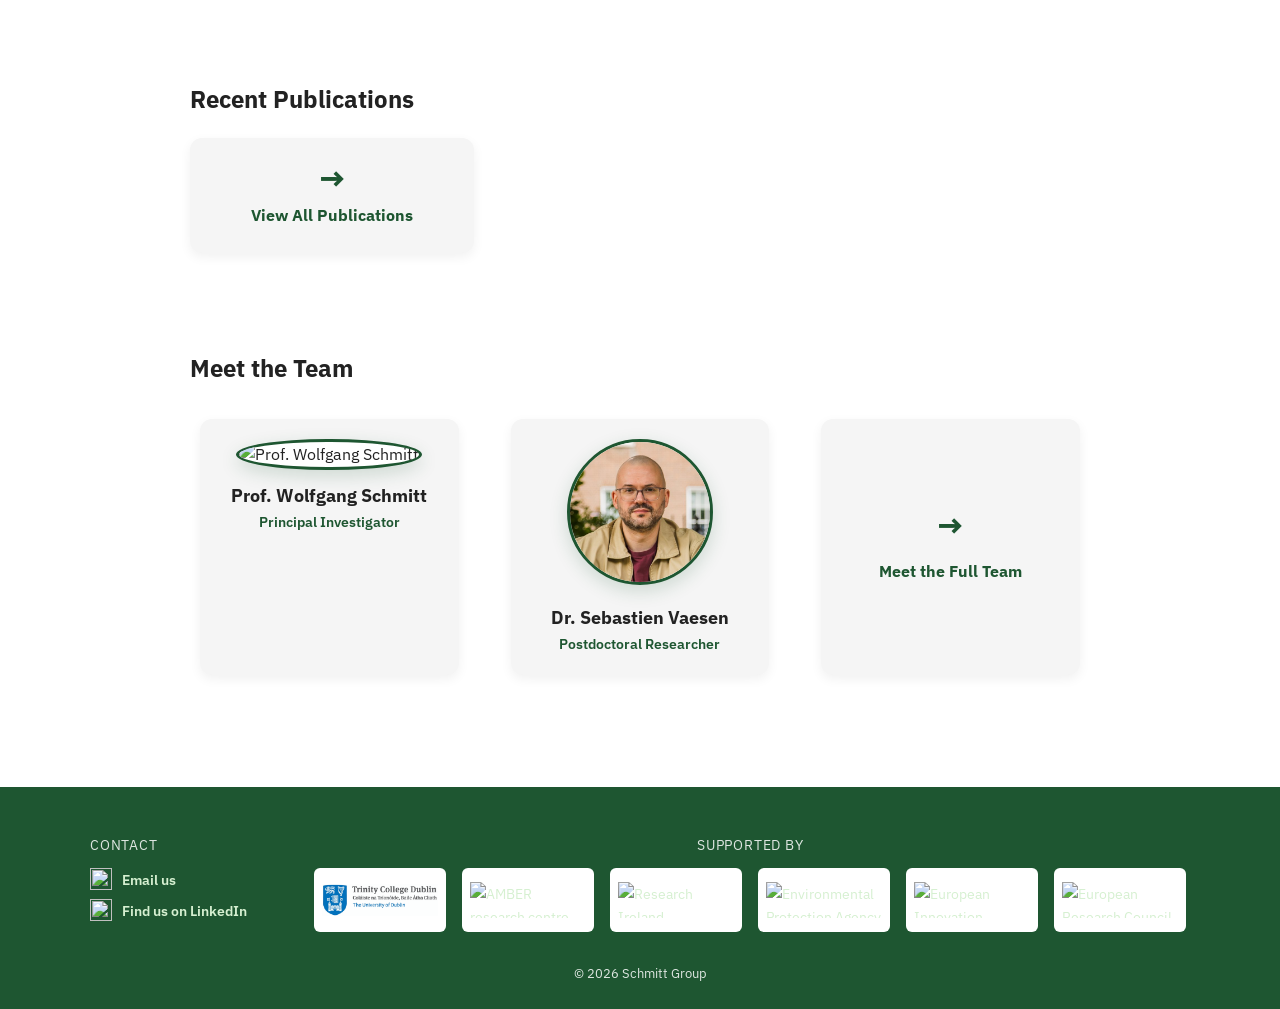
==== commit dec882a3: "Site review fixes: share image, favicon, dates, image sizes, nav - Add the missing og-preview share " ====
--- a/index.html
+++ b/index.html
@@ -20,10 +20,13 @@
   <meta property="og:url" content="https://schmittlab.com/" />
   <meta property="og:description"
         content="The Schmitt Group at Trinity College Dublin is an inorganic and materials chemistry research group working on catalytic water splitting and direct air capture using supramolecular chemistry, metal-organic frameworks, and carbon nanomaterials." />
-  <meta property="og:image" content="https://schmittlab.com/assets/og-preview.png" />
+  <meta property="og:image" content="https://schmittlab.com/assets/og-preview.jpg" />
   <meta property="og:image:alt"
         content="Schmitt Group research on catalytic water splitting and direct air capture at Trinity College Dublin" />
 
+  <link rel="icon" href="favicon.ico" sizes="48x48">
+  <link rel="icon" href="assets/favicon.svg" type="image/svg+xml">
+  <link rel="apple-touch-icon" href="assets/apple-touch-icon.png">
   <link rel="preconnect" href="https://fonts.googleapis.com">
   <link rel="preconnect" href="https://fonts.gstatic.com" crossorigin>
   <link href="https://fonts.googleapis.com/css2?family=IBM+Plex+Sans:ital,wght@0,400;0,500;0,600;0,700;1,400;1,700&display=swap"
@@ -50,8 +53,8 @@
     <nav class="main-nav" id="site-nav">
       <a href="index.html">Home</a>
       <a href="publications.html">Publications</a>
-      <a href="c4c.html">C4C-Capture Project</a>
-      <a href="water-splitting.html">MOFs for Water Splitting</a>
+      <a href="c4c.html">C4C-Capture</a>
+      <a href="water-splitting.html">Water Splitting</a>
       <a href="air-in-motion.html">Air-in-Motion</a>
       <a href="synaergy.html">Synaergy</a>
       <a href="members.html">Members</a>
@@ -110,7 +113,7 @@
       </div>
 
       <div class="team-card">
-        <img src="assets/seb.png" class="team-photo" alt="Dr. Sebastien Vaesen">
+        <img src="assets/seb.jpg" class="team-photo" alt="Dr. Sebastien Vaesen">
         <div class="team-name">Dr. Sebastien Vaesen</div>
         <div class="team-role">Postdoctoral Researcher</div>
       </div>
@@ -150,7 +153,7 @@
 
       <div class="footer-funding">
         <a href="https://www.tcd.ie" target="_blank" rel="noopener noreferrer">
-          <img src="assets/trinity-long.svg" class="priority" alt="Trinity College Dublin">
+          <img src="assets/trinity-long.png" class="priority" alt="Trinity College Dublin">
         </a>
         <a href="https://www.ambercentre.ie" target="_blank" rel="noopener noreferrer">
           <img src="assets/amber.svg" class="priority" alt="AMBER research centre">
--- a/styles.css
+++ b/styles.css
@@ -31,7 +31,7 @@
   justify-content: space-between;
 }
 
-@media (min-width: 1025px) {
+@media (min-width: 1151px) {
   .header-top,
   .main-nav {
     max-width: 1100px;
@@ -71,6 +71,7 @@
   text-decoration: none;
   color: #222;
   font-weight: 500;
+  white-space: nowrap;
   padding-bottom: 4px;
   transition: 0.2s ease;
   border-bottom: 2px solid transparent;
@@ -99,7 +100,7 @@
 .main-nav {
   display: flex;
   align-items: center;
-  gap: 1.8rem;
+  gap: 1.5rem;
 }
 
 .hero {
@@ -368,6 +369,7 @@
 
   .news-item-stacked .news-image-wrap {
     width: 45%;
+    align-self: center;      /* vertically centred beside the text */
   }
 
   .news-item-featured .news-body {
@@ -936,6 +938,7 @@
 
 .footer-funding-block {
   flex: 1;
+  min-width: 0;            /* let the logo row shrink and wrap */
   display: flex;
   flex-direction: column;
   align-items: center;
@@ -953,15 +956,15 @@
   display: flex;
   align-items: center;
   justify-content: center;
-  gap: 1.4rem;
-  flex-wrap: nowrap;
+  gap: 1rem;
+  flex-wrap: wrap;
 }
 
 .footer-funding a {
   display: flex;
   align-items: center;
   justify-content: center;
-  width: 130px;
+  width: 116px;            /* six tiles fit the footer on one row */
   height: 52px;
   background: #ffffff;
   border-radius: 6px;
@@ -1036,13 +1039,13 @@
   }
 }
 
-@media (max-width: 1024px) {
+@media (max-width: 1150px) {
   .nav-toggle {
     display: block;
   }
 }
 
-@media (min-width: 769px) and (max-width: 1024px) {
+@media (min-width: 769px) and (max-width: 1150px) {
   header {
     flex-direction: column;
     align-items: stretch;
@@ -1073,7 +1076,7 @@
     border-bottom: none;
   }
 }
-@media (min-width: 769px) and (max-width: 1024px) {
+@media (min-width: 769px) and (max-width: 1150px) {
 
   /* Nav — reduce gap so items don't wrap */
   .main-nav {
@@ -1284,3 +1287,8 @@
     height: 22px;
   }
 }
+
+/* Long DOI links break instead of widening the page on phones */
+.pub-citation {
+  overflow-wrap: anywhere;
+}
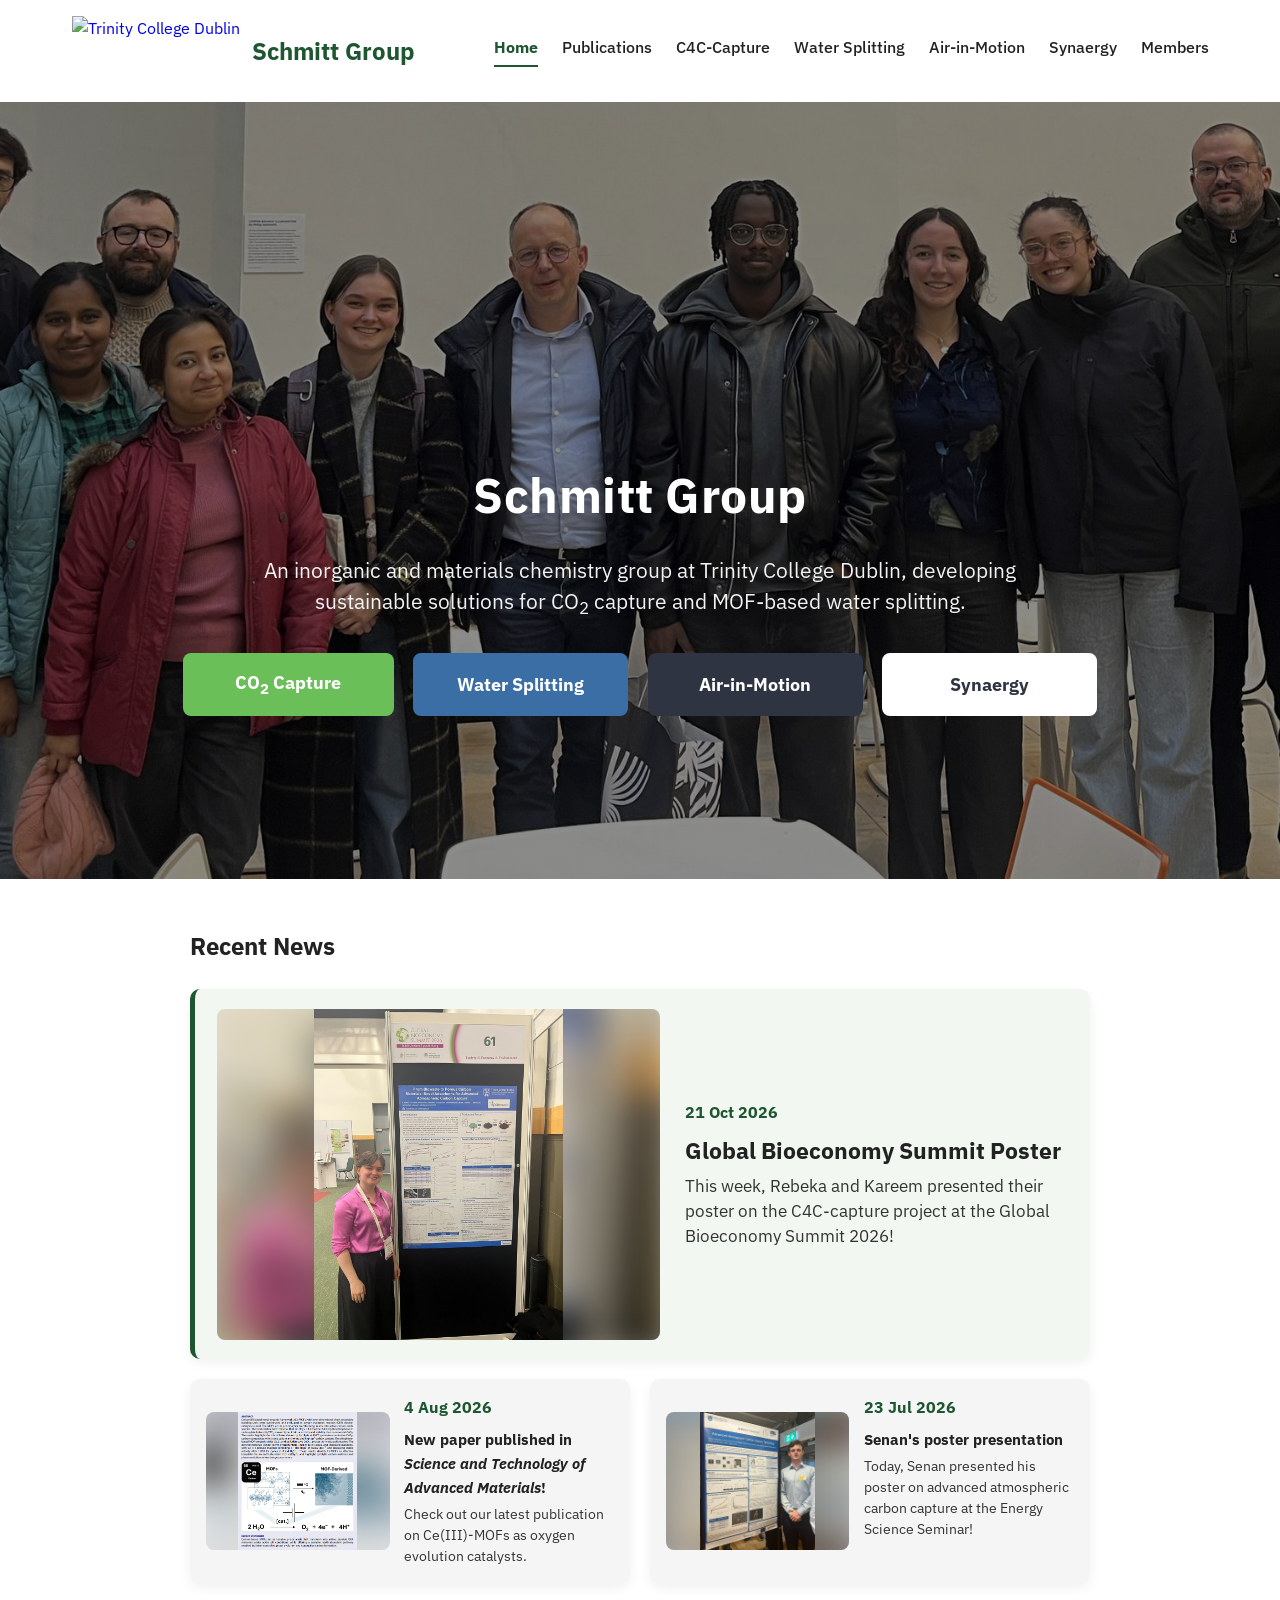
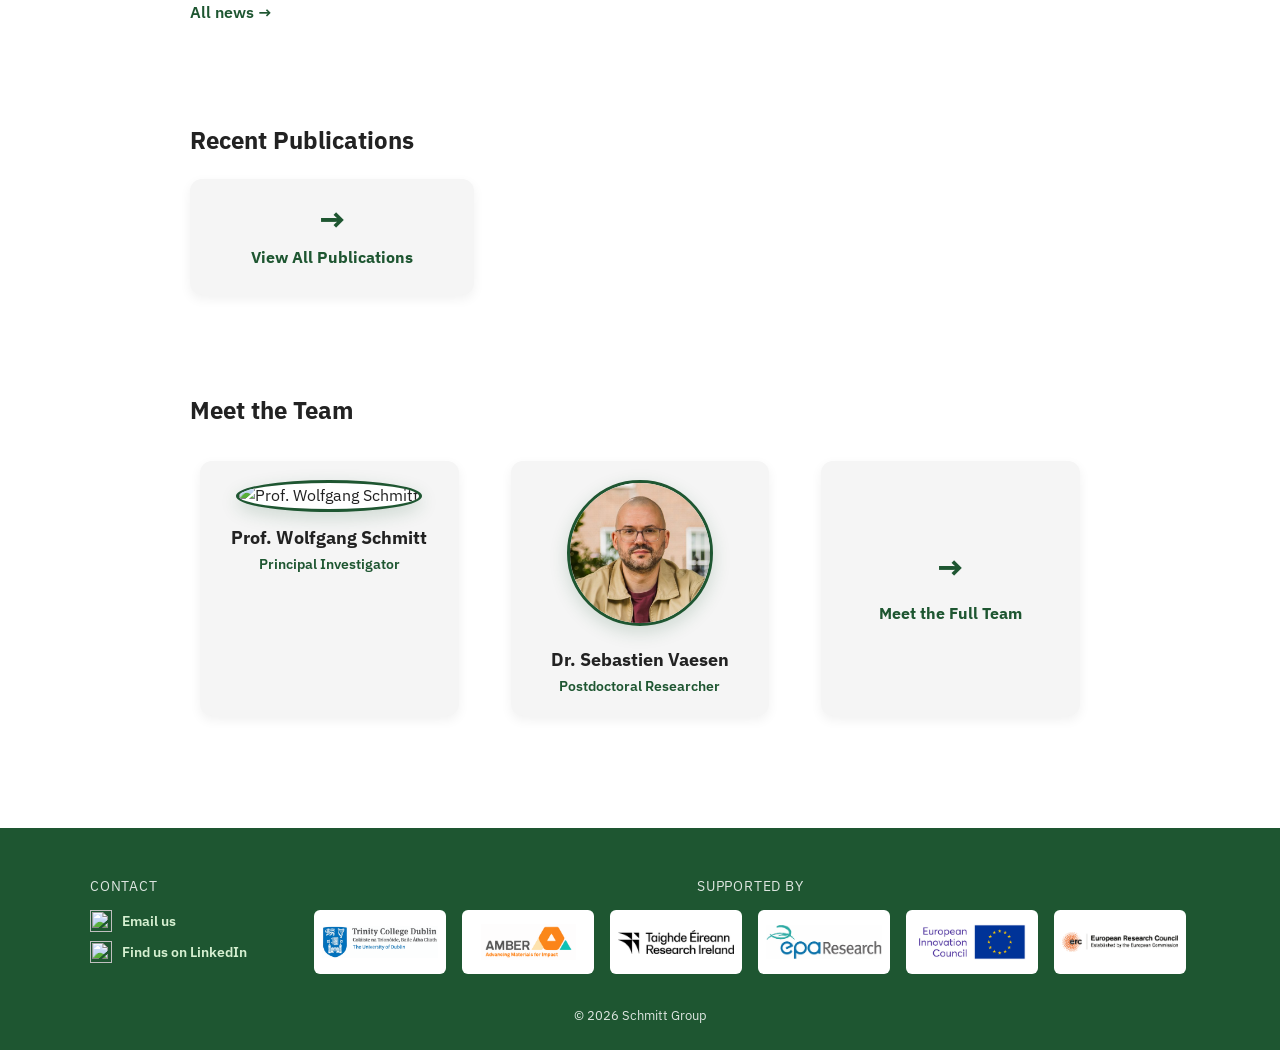
==== commit c7bbaa5e: "Shared header/footer, news archive, lighter images, 404 page - Move the header, footer and their scr" ====
--- a/index.html
+++ b/index.html
@@ -37,29 +37,8 @@
 
 <body>
 
-  <header>
-    <div class="header-top">
-    <a href="/" class="logo-container">
-    <img src="assets/tcd.svg" alt="Trinity College Dublin" class="logo-img">
-      <span class="logo-text">Schmitt Group</span>
-    </a>
-
-      <button class="nav-toggle"
-              aria-label="Toggle navigation"
-              aria-controls="site-nav"
-              aria-expanded="false">☰</button>
-    </div>
-
-    <nav class="main-nav" id="site-nav">
-      <a href="index.html">Home</a>
-      <a href="publications.html">Publications</a>
-      <a href="c4c.html">C4C-Capture</a>
-      <a href="water-splitting.html">Water Splitting</a>
-      <a href="air-in-motion.html">Air-in-Motion</a>
-      <a href="synaergy.html">Synaergy</a>
-      <a href="members.html">Members</a>
-    </nav>
-  </header>
+  <div id="site-header"></div>
+  <script src="layout.js"></script>
 
 <section class="hero">
   <div class="hero-content">
@@ -87,6 +66,7 @@
   <section class="section">
     <h2>Recent News</h2>
     <div id="news-list" class="news-list"></div>
+    <a href="news.html" class="news-more">All news →</a>
   </section>
 
 <section class="section">
@@ -107,13 +87,13 @@
 
     <div class="homepage-team">
       <div class="team-card">
-        <img src="assets/Wolfgang.png" class="team-photo" alt="Prof. Wolfgang Schmitt">
+        <img loading="lazy" src="assets/Wolfgang.png" class="team-photo" alt="Prof. Wolfgang Schmitt">
         <div class="team-name">Prof. Wolfgang Schmitt</div>
         <div class="team-role">Principal Investigator</div>
       </div>
 
       <div class="team-card">
-        <img src="assets/seb.jpg" class="team-photo" alt="Dr. Sebastien Vaesen">
+        <img loading="lazy" src="assets/seb.jpg" class="team-photo" alt="Dr. Sebastien Vaesen">
         <div class="team-name">Dr. Sebastien Vaesen</div>
         <div class="team-role">Postdoctoral Researcher</div>
       </div>
@@ -127,94 +107,10 @@
     </div>
   </section>
 
-<footer class="site-footer">
-  <div class="footer-content">
+  <div id="site-footer"></div>
 
-    <div class="footer-contact">
-      <div class="footer-contact-label">Contact</div>
-
-      <a href="mailto:schmittw@tcd.ie" class="footer-contact-item">
-        <span class="icon">
-          <img src="assets/email.svg" alt="">
-        </span>
-        <span>Email us</span>
-      </a>
-
-      <a href="https://www.linkedin.com/" target="_blank" rel="noopener noreferrer" class="footer-contact-item">
-        <span class="icon">
-          <img src="assets/linkedin.svg" alt="">
-        </span>
-        <span>Find us on LinkedIn</span>
-      </a>
-    </div>
-
-    <div class="footer-funding-block">
-      <div class="footer-funding-label">Supported by</div>
-
-      <div class="footer-funding">
-        <a href="https://www.tcd.ie" target="_blank" rel="noopener noreferrer">
-          <img src="assets/trinity-long.png" class="priority" alt="Trinity College Dublin">
-        </a>
-        <a href="https://www.ambercentre.ie" target="_blank" rel="noopener noreferrer">
-          <img src="assets/amber.svg" class="priority" alt="AMBER research centre">
-        </a>
-        <a href="https://www.researchireland.ie" target="_blank" rel="noopener noreferrer">
-          <img src="assets/research_ireland.svg" alt="Research Ireland">
-        </a>
-        <a href="https://www.epa.ie" target="_blank" rel="noopener noreferrer">
-          <img src="assets/epa.svg" alt="Environmental Protection Agency">
-        </a>
-        <a href="https://eic.ec.europa.eu" target="_blank" rel="noopener noreferrer">
-          <img src="assets/eic.svg" alt="European Innovation Council">
-        </a>
-        <a href="https://erc.europa.eu/homepage" target="_blank" rel="noopener noreferrer">
-          <img src="assets/erc.svg" alt="European Research Council">
-        </a>
-      </div>
-    </div>
-  </div>
-
-  <div class="footer-bottom">
-    © <span id="footer-year"></span> Schmitt Group
-  </div>
-</footer>
-
-  <script>
-    document.addEventListener("DOMContentLoaded", () => {
-      const toggle = document.querySelector(".nav-toggle");
-      const nav = document.querySelector(".main-nav");
-
-      if (!toggle || !nav) return;
-
-      toggle.addEventListener("click", () => {
-        nav.classList.toggle("open");
-        const isOpen = nav.classList.contains("open");
-        toggle.setAttribute("aria-expanded", isOpen ? "true" : "false");
-      });
-    });
-  </script>
-
-  <script src="news.js"></script>
+<script src="news.js"></script>
   <script src="recent-publications.js"></script>
-
-<script>
-  document.addEventListener("DOMContentLoaded", () => {
-    let current = location.pathname.split("/").  pop();
-    if (current === "") {
-      current = "/";
-    }
-    document.querySelectorAll(".main-nav a").forEach(link => {
-      const href = link.getAttribute("href");
-      if (href === current) {
-        link.classList.add("active");
-      }
-    });
-  });
-</script>
-
-<script>
-  document.getElementById("footer-year").textContent = new Date().getFullYear();
-</script>
 
 </body>
 </html>
--- a/styles.css
+++ b/styles.css
@@ -1292,3 +1292,36 @@
 .pub-citation {
   overflow-wrap: anywhere;
 }
+
+/* Link to the full news archive, and the archive's tag filter note */
+.news-more {
+  display: inline-block;
+  margin-top: 1rem;
+  font-weight: 600;
+  color: #1E5631;
+  text-decoration: none;
+}
+
+.news-more:hover {
+  text-decoration: underline;
+}
+
+.news-tag-note {
+  color: #444;
+  margin: 0.5rem 0 0;
+}
+
+.news-tag-note a {
+  color: #1E5631;
+  font-weight: 600;
+}
+
+/* Text for screen readers and search engines that isn't shown on screen */
+.visually-hidden {
+  position: absolute;
+  width: 1px;
+  height: 1px;
+  overflow: hidden;
+  clip: rect(0 0 0 0);
+  white-space: nowrap;
+}
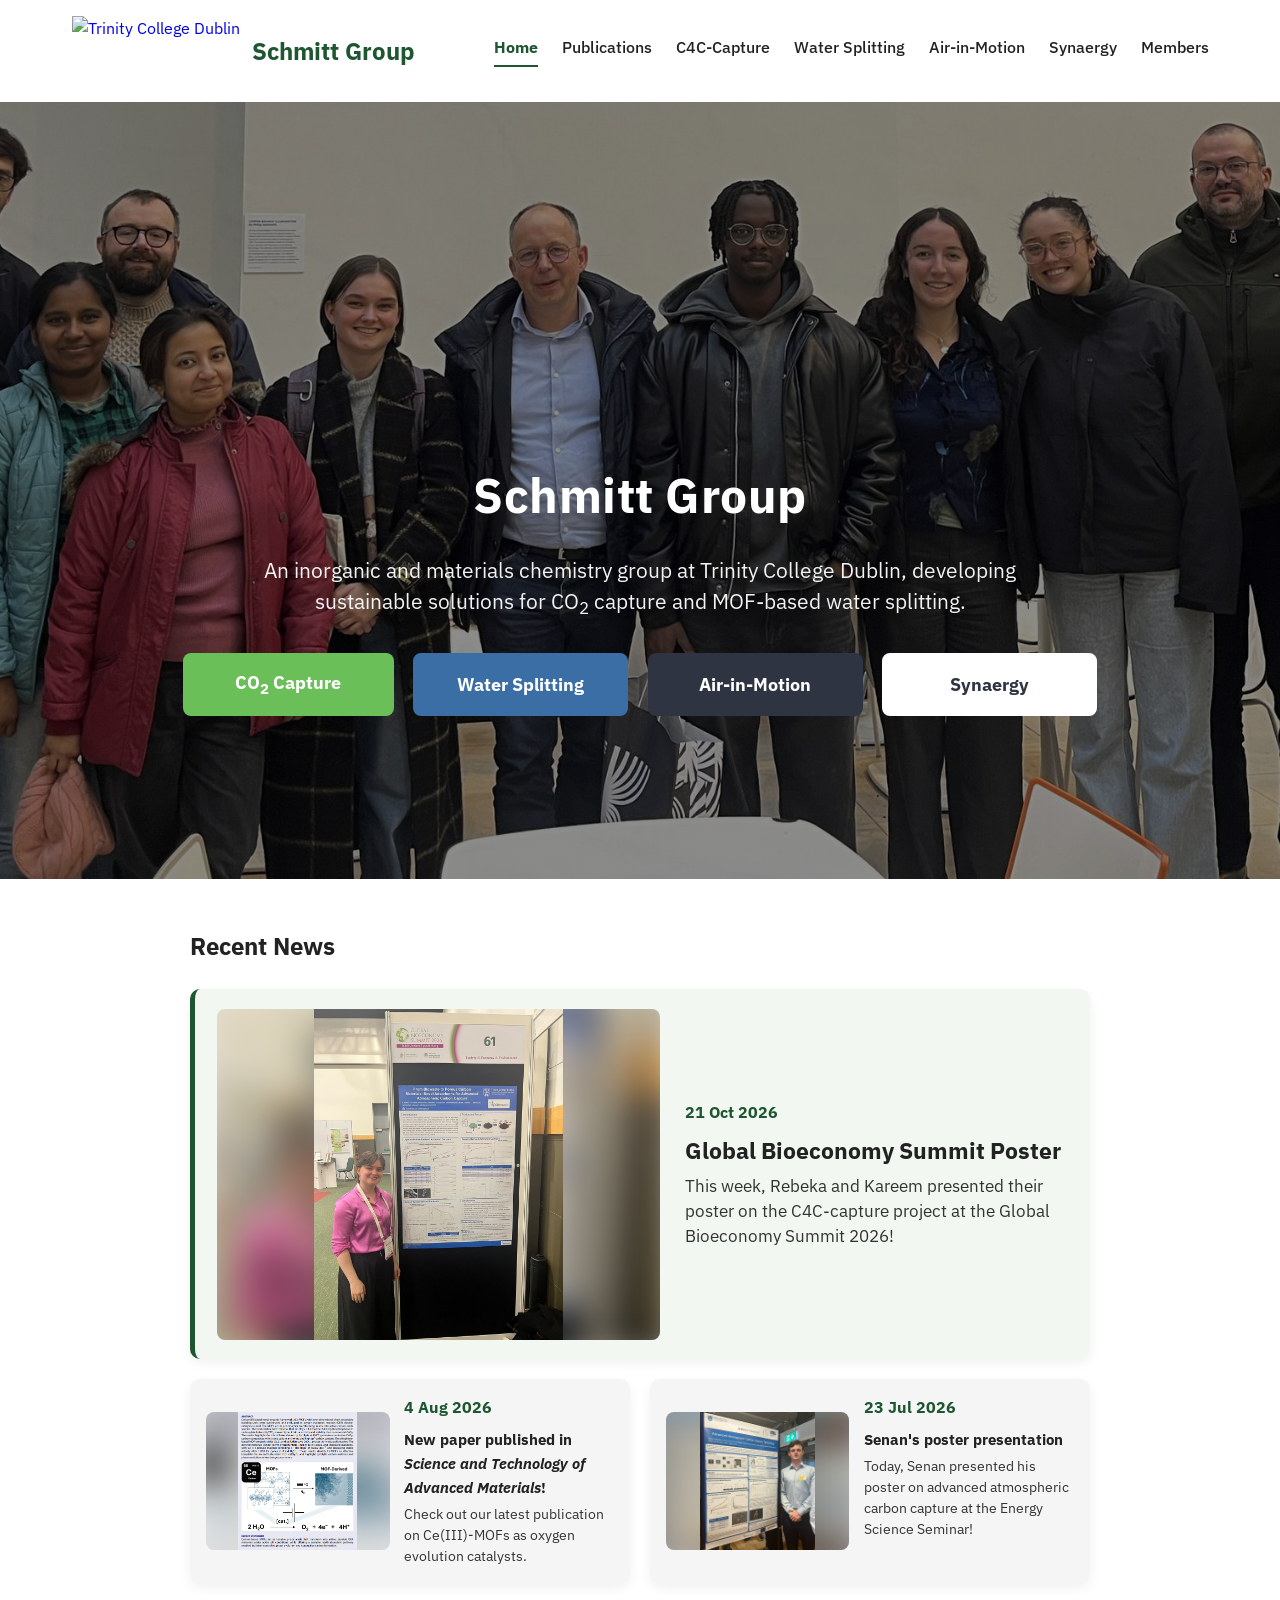
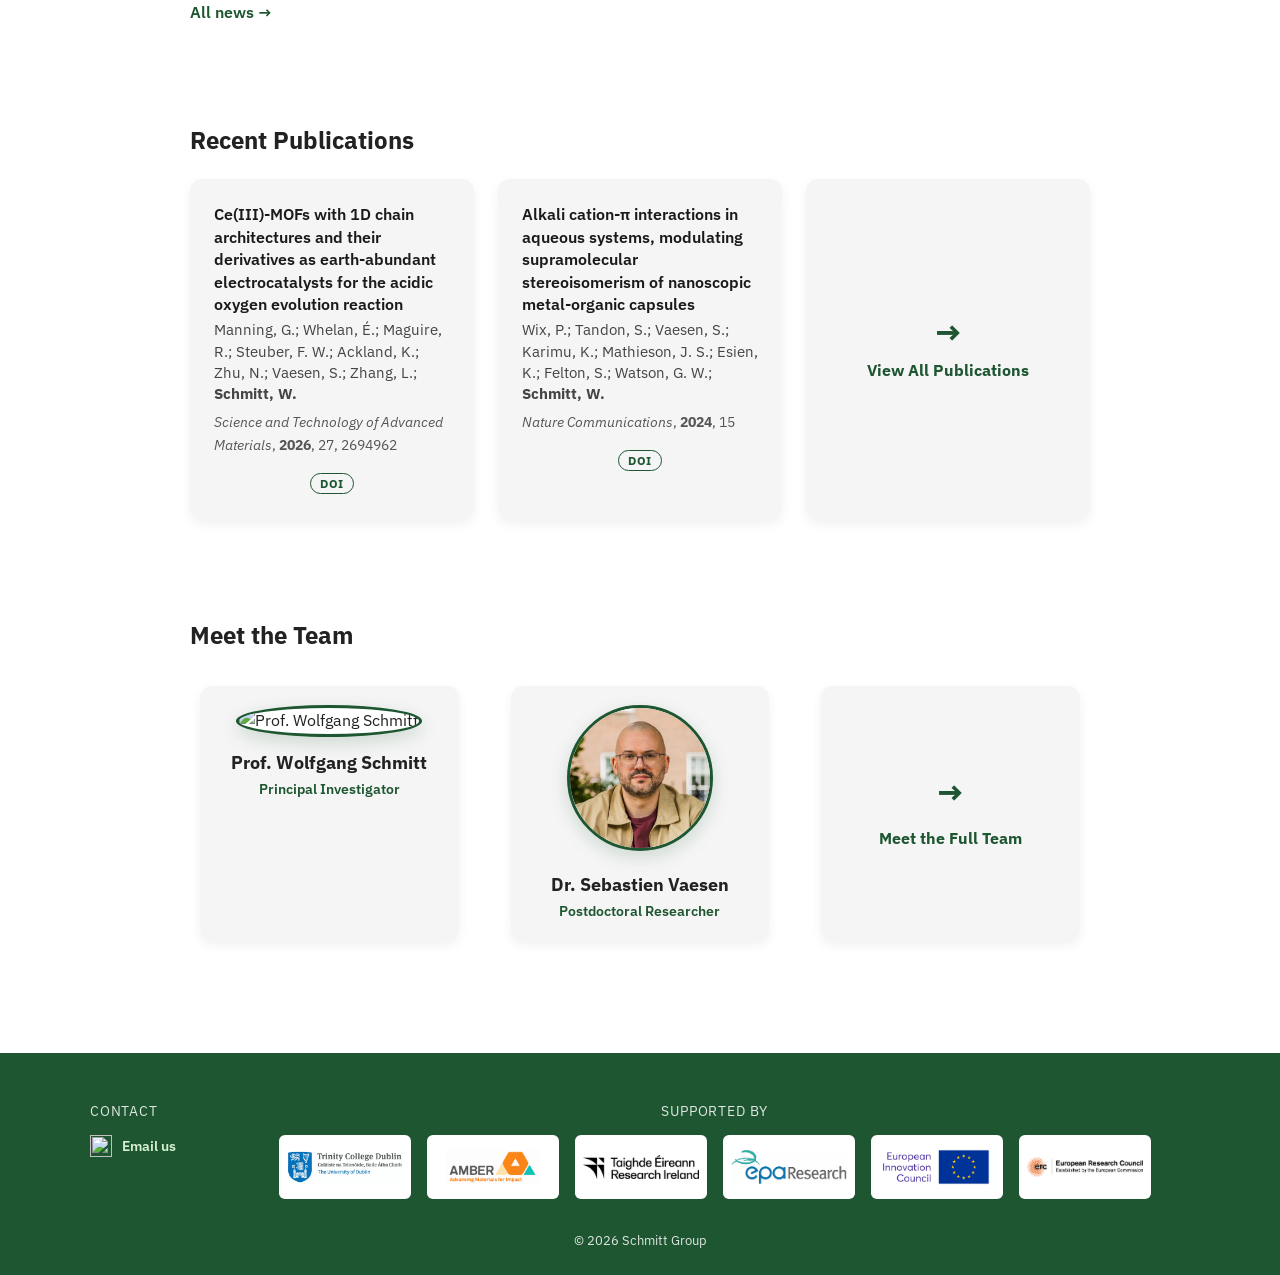
==== commit d42e7ed1: "Match home publication cards to the publications page; fill missing details - Move publication forma" ====
--- a/index.html
+++ b/index.html
@@ -110,6 +110,7 @@
   <div id="site-footer"></div>
 
 <script src="news.js"></script>
+  <script src="publication-format.js"></script>
   <script src="recent-publications.js"></script>
 
 </body>
--- a/styles.css
+++ b/styles.css
@@ -417,29 +417,21 @@
   box-shadow: 0 6px 16px rgba(0, 0, 0, 0.1);
 }
 
-.recent-pub-item .pub-title {
-  font-weight: 700;
-  margin-bottom: 0.3rem;
-}
-
-.recent-pub-item .pub-authors {
-  font-size: 0.95rem;
-  color: #333;
-  margin-bottom: 0.25rem;
-}
-
-.recent-pub-item .pub-info {
-  font-size: 0.9rem;
-  color: #555;
-}
-
-.recent-pub-item,
-.recent-pub-item .pub-title,
-.recent-pub-item .pub-authors,
-.recent-pub-item .pub-info,
-.pub-title,
-.pub-authors,
-.pub-info {
+/* Cards use the same .pub-entry-* text styles as the publications page */
+.recent-pub-item p {
+  margin: 0;
+}
+
+.recent-pub-item {
+  justify-content: flex-start;   /* DOI sits right under the citation, not at the card bottom */
+}
+
+.recent-pub-doi {
+  margin-top: 0.9rem;
+  text-align: center;
+}
+
+.recent-pub-item {
   hyphens: auto;
   -webkit-hyphens: auto;
   -ms-hyphens: auto;
@@ -488,43 +480,6 @@
 .team-cta-link:hover .team-cta-icon::before {
   transform: translateX(3px);
   transition: transform 0.2s ease;
-}
-
-.pub-doi-wrap {
-  margin-top: 1.1rem;
-  display: flex;
-  justify-content: center;
-}
-
-.pub-doi-button {
-  display: inline-flex;
-  align-items: center;
-  gap: 0.45rem;
-  padding: 0.3rem 0.85rem;
-  border-radius: 999px;
-  background: #ffffff;
-  text-decoration: none;
-  box-shadow: 0 2px 6px rgba(0, 0, 0, 0.08);
-}
-
-.pub-doi-button img {
-  width: 28px;
-  height: 28px;
-  object-fit: contain;
-  flex-shrink: 0;
-}
-
-.pub-doi-text {
-  font-size: 0.85rem;
-  font-weight: 700;
-  text-transform: uppercase;
-  letter-spacing: 0.03em;
-  color: #1E5631;
-}
-
-.pub-doi-button:hover {
-  background: #e6f3e5;
-  transform: translateY(-1px);
 }
 
 .homepage-team {
@@ -1277,17 +1232,6 @@
   }
 }
 
-@media (max-width: 500px) {
-  .pub-doi-button {
-    padding: 0.25rem 0.7rem;
-  }
-
-  .pub-doi-button img {
-    width: 22px;
-    height: 22px;
-  }
-}
-
 /* Long DOI links break instead of widening the page on phones */
 .pub-citation {
   overflow-wrap: anywhere;
@@ -1325,3 +1269,161 @@
   clip: rect(0 0 0 0);
   white-space: nowrap;
 }
+
+/* ---------- PUBLICATIONS PAGE ---------- */
+.pub-toolbar {
+  margin-top: 1.25rem;
+}
+
+.pub-search {
+  width: 100%;
+  box-sizing: border-box;
+  padding: 0.75rem 1rem;
+  font: inherit;
+  font-size: 1rem;
+  border: 1px solid #cfd8cf;
+  border-radius: 10px;
+  background: #fff;
+}
+
+.pub-search:focus {
+  outline: none;
+  border-color: #1E5631;
+  box-shadow: 0 0 0 3px rgba(30, 86, 49, 0.15);
+}
+
+.pub-count {
+  margin: 0.6rem 0 0;
+  font-size: 0.9rem;
+  color: #555;
+}
+
+.pub-years {
+  display: flex;
+  flex-wrap: wrap;
+  gap: 0.4rem;
+  margin: 1rem 0 0.5rem;
+}
+
+@media (max-width: 600px) {
+  /* one swipeable row of years on phones instead of five rows */
+  .pub-years {
+    flex-wrap: nowrap;
+    overflow-x: auto;
+    padding-bottom: 0.4rem;
+  }
+
+  .pub-years a {
+    flex-shrink: 0;
+  }
+}
+
+.pub-years a {
+  padding: 0.25rem 0.65rem;
+  border-radius: 999px;
+  background: #f2f7f2;
+  color: #1E5631;
+  font-size: 0.85rem;
+  font-weight: 600;
+  text-decoration: none;
+}
+
+.pub-years a:hover {
+  background: #1E5631;
+  color: #fff;
+}
+
+.pub-year {
+  scroll-margin-top: 120px;   /* clear the sticky header when jumping to a year */
+  margin-top: 2rem;
+}
+
+.pub-year h2 {
+  display: flex;
+  align-items: baseline;
+  gap: 0.75rem;
+  padding-bottom: 0.4rem;
+  border-bottom: 2px solid #1E5631;
+  margin-bottom: 0.5rem;
+}
+
+.pub-year-count {
+  font-size: 0.85rem;
+  font-weight: 500;
+  color: #666;
+}
+
+.pub-entries {
+  list-style: none;
+  margin: 0;
+  padding: 0;
+}
+
+.pub-entry {
+  padding: 0.9rem 0;
+  border-bottom: 1px solid #eee;
+}
+
+.pub-entry p {
+  margin: 0;
+}
+
+.pub-entry-title {
+  font-weight: 600;
+  line-height: 1.4;
+}
+
+.pub-entry-title a {
+  color: #1a1a1a;
+  text-decoration: none;
+}
+
+.pub-entry-title a:hover {
+  color: #1E5631;
+  text-decoration: underline;
+}
+
+.pub-entry-authors {
+  margin-top: 0.25rem !important;
+  font-size: 0.92rem;
+  color: #444;
+  line-height: 1.45;
+}
+
+.pub-entry-details {
+  display: flex;
+  flex-wrap: wrap;
+  align-items: center;
+  gap: 0.3rem 0.75rem;
+  margin-top: 0.3rem !important;
+  font-size: 0.9rem;
+  color: #555;
+}
+
+.pub-doi {
+  padding: 0.1rem 0.55rem;
+  border: 1px solid #1E5631;
+  border-radius: 999px;
+  color: #1E5631;
+  font-size: 0.75rem;
+  font-weight: 700;
+  letter-spacing: 0.04em;
+  text-decoration: none;
+}
+
+.pub-doi:hover {
+  background: #1E5631;
+  color: #fff;
+}
+
+.pub-empty {
+  margin-top: 2rem;
+  color: #555;
+}
+
+.pub-error {
+  margin-top: 1rem;
+  padding: 1rem;
+  background: #fff3cd;
+  border-radius: 8px;
+}
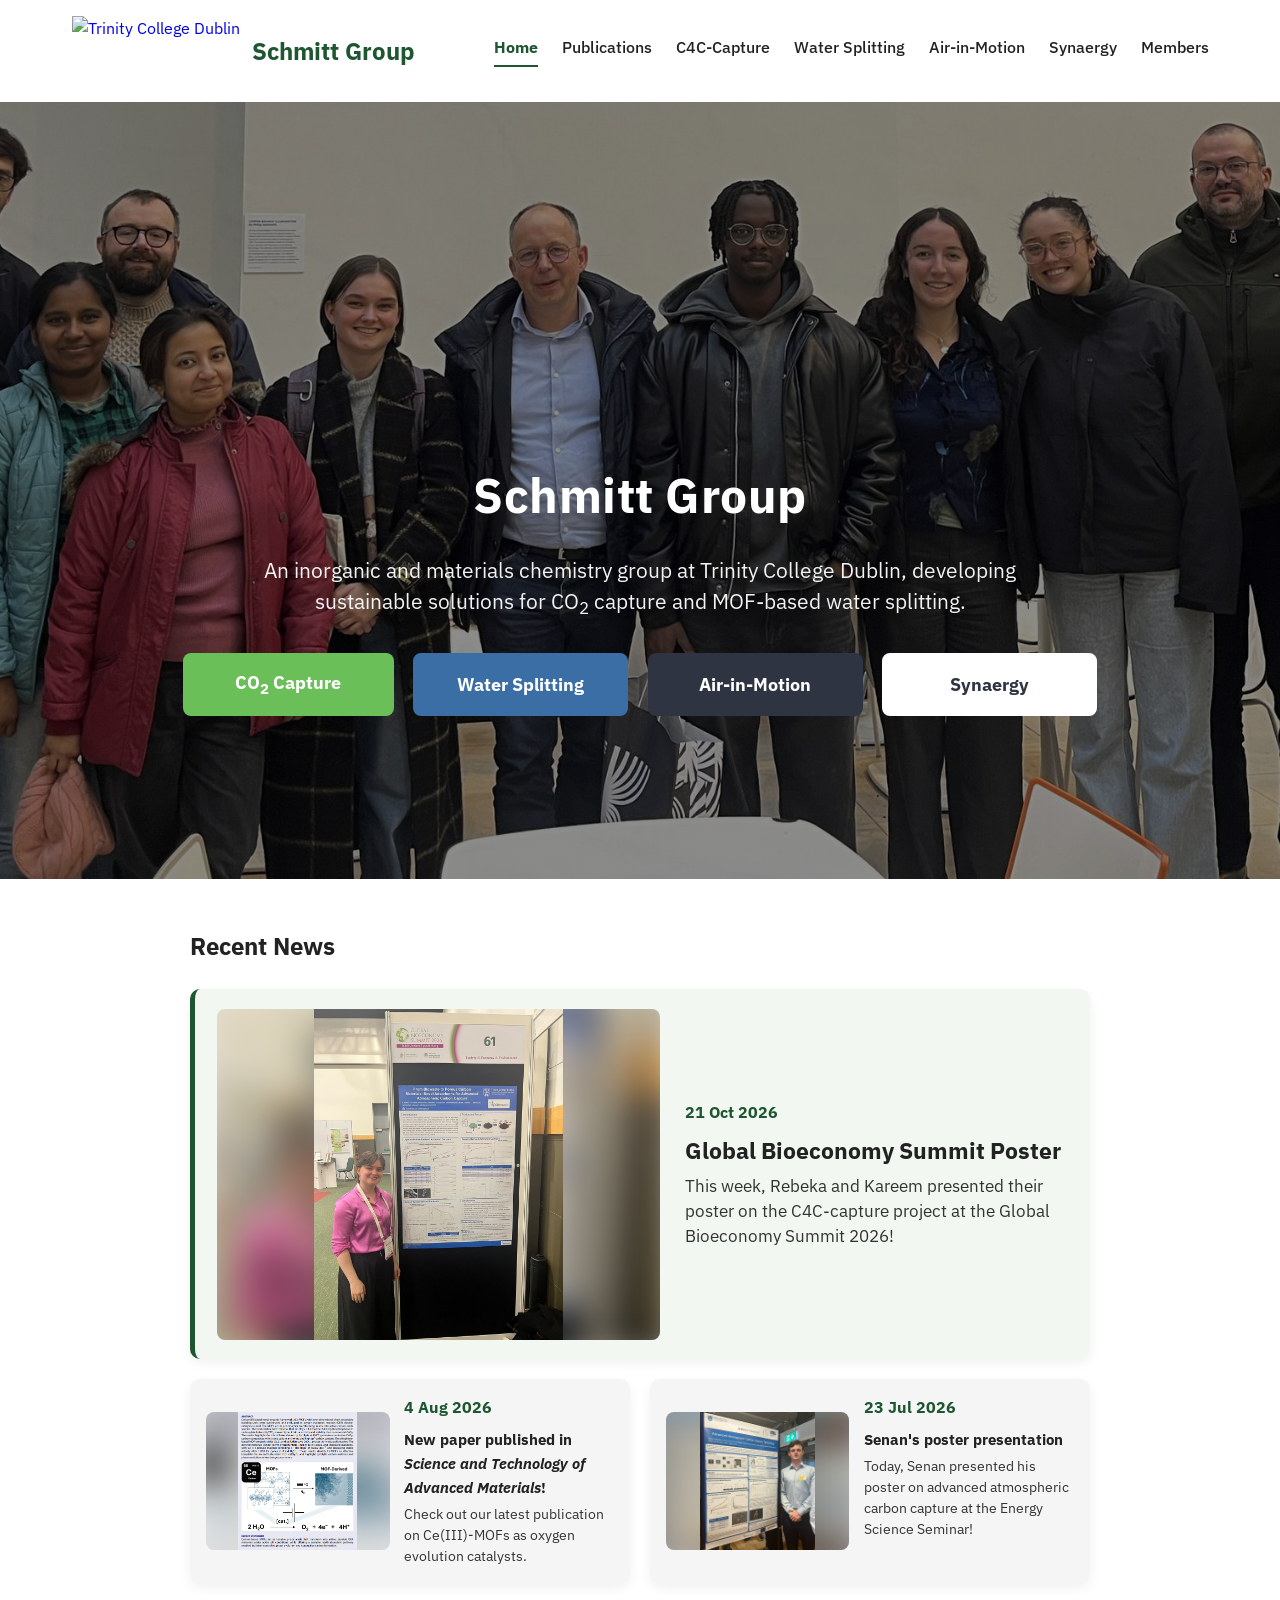
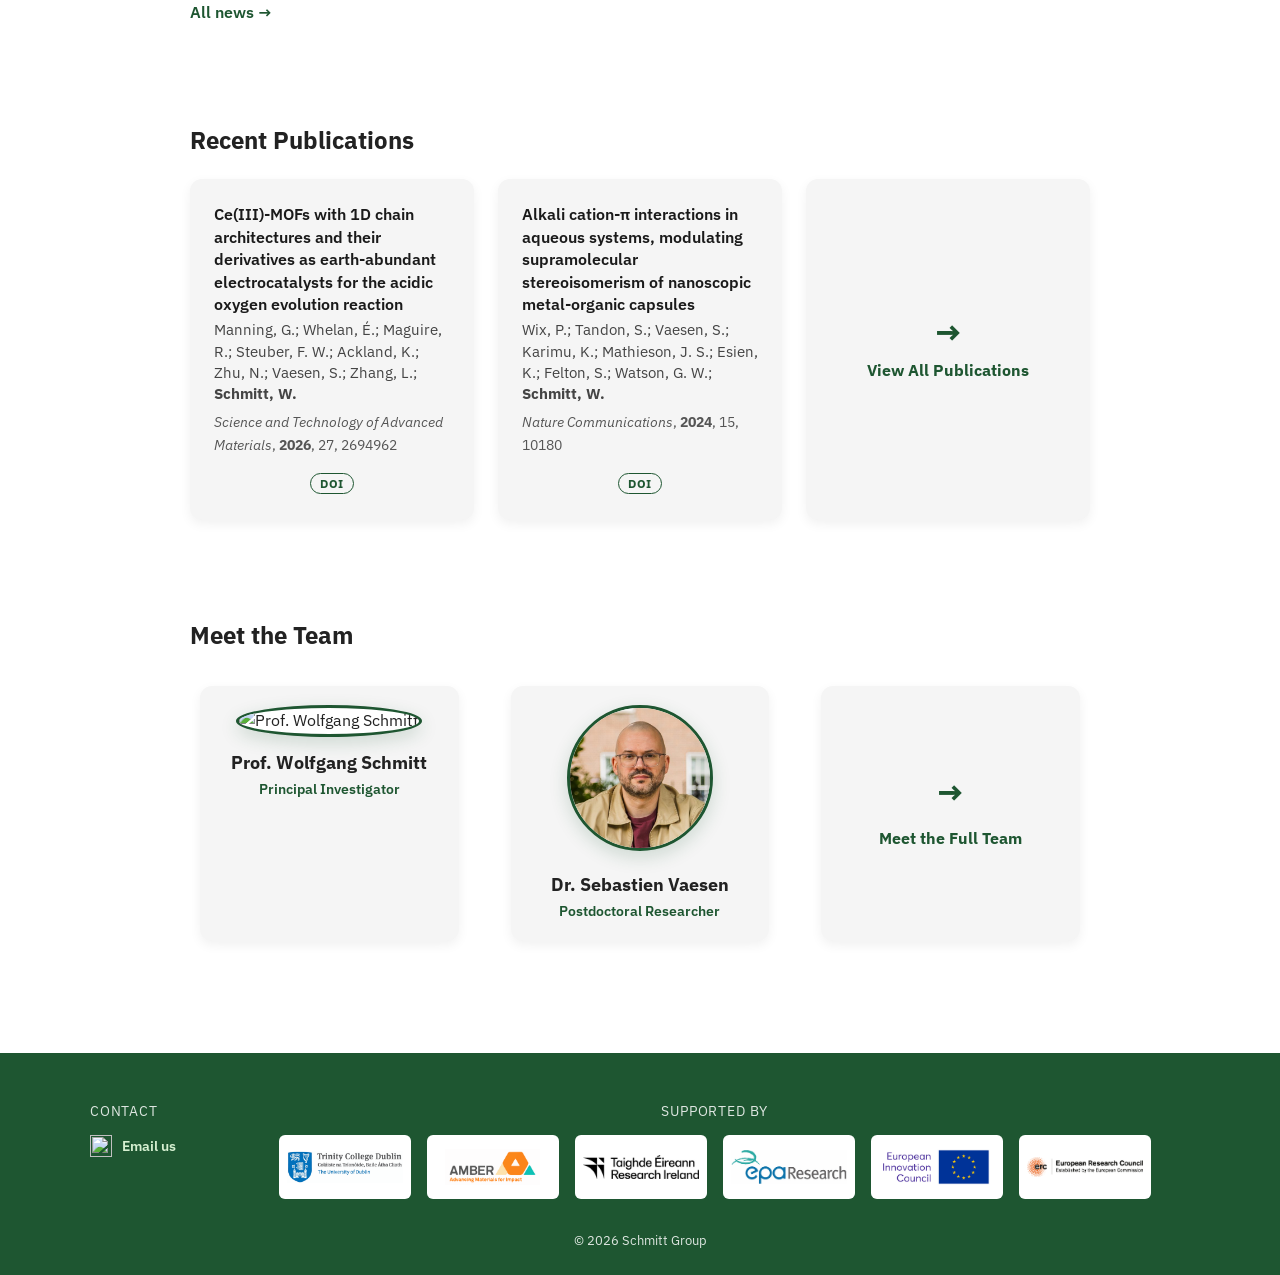
==== commit fc03b968: "Members from members.json, research topics, site checks, structured data - members.json + members.js" ====
--- a/index.html
+++ b/index.html
@@ -32,6 +32,52 @@
   <link href="https://fonts.googleapis.com/css2?family=IBM+Plex+Sans:ital,wght@0,400;0,500;0,600;0,700;1,400;1,700&display=swap"
         rel="stylesheet">
   <link href="styles.css" rel="stylesheet" />
+
+  <!-- Describes the group to search engines (schema.org); not shown on the page -->
+  <script type="application/ld+json">
+  {
+    "@context": "https://schema.org",
+    "@type": "ResearchOrganization",
+    "name": "Schmitt Group",
+    "url": "https://schmittlab.com/",
+    "logo": "https://schmittlab.com/assets/apple-touch-icon.png",
+    "image": "https://schmittlab.com/assets/og-preview.jpg",
+    "description": "Inorganic and materials chemistry research group at Trinity College Dublin, working on catalytic water splitting and direct air capture of CO2 using metal-organic frameworks, coordination cages and carbon nanomaterials.",
+    "email": "schmittw@tcd.ie",
+    "address": {
+      "@type": "PostalAddress",
+      "streetAddress": "School of Chemistry, Trinity College Dublin",
+      "addressLocality": "Dublin",
+      "addressCountry": "IE"
+    },
+    "parentOrganization": {
+      "@type": "CollegeOrUniversity",
+      "name": "Trinity College Dublin",
+      "url": "https://www.tcd.ie"
+    },
+    "founder": {
+      "@type": "Person",
+      "name": "Wolfgang Schmitt",
+      "honorificPrefix": "Prof.",
+      "jobTitle": "Professor of Chemistry",
+      "sameAs": [
+        "https://orcid.org/0000-0002-0058-9404"
+      ]
+    },
+    "knowsAbout": [
+      "Water splitting",
+      "Electrocatalysis",
+      "Direct air capture",
+      "CO2 capture",
+      "Metal-organic frameworks",
+      "Supramolecular chemistry",
+      "Coordination cages",
+      "Polyoxometalates",
+      "Molecular magnetism",
+      "Carbon nanomaterials"
+    ]
+  }
+  </script>
 
 </head>
 
@@ -85,19 +131,7 @@
   <section class="section">
     <h2>Meet the Team</h2>
 
-    <div class="homepage-team">
-      <div class="team-card">
-        <img loading="lazy" src="assets/Wolfgang.png" class="team-photo" alt="Prof. Wolfgang Schmitt">
-        <div class="team-name">Prof. Wolfgang Schmitt</div>
-        <div class="team-role">Principal Investigator</div>
-      </div>
-
-      <div class="team-card">
-        <img loading="lazy" src="assets/seb.jpg" class="team-photo" alt="Dr. Sebastien Vaesen">
-        <div class="team-name">Dr. Sebastien Vaesen</div>
-        <div class="team-role">Postdoctoral Researcher</div>
-      </div>
-
+    <div class="homepage-team" data-home>
      <div class="team-card team-card-cta">
        <a href="members.html" class="team-cta-link">
        <div class="team-cta-icon">➜</div>
@@ -109,6 +143,8 @@
 
   <div id="site-footer"></div>
 
+  <script src="members.js"></script>
+
 <script src="news.js"></script>
   <script src="publication-format.js"></script>
   <script src="recent-publications.js"></script>
--- a/styles.css
+++ b/styles.css
@@ -1298,6 +1298,55 @@
   color: #555;
 }
 
+/* Research-area filter chips */
+.pub-topics {
+  display: flex;
+  flex-wrap: wrap;
+  gap: 0.45rem;
+  margin: 1rem 0 0;
+}
+
+.pub-topic {
+  padding: 0.35rem 0.8rem;
+  border: 1px solid #cfd8cf;
+  border-radius: 999px;
+  background: #fff;
+  color: #1E5631;
+  font: inherit;
+  font-size: 0.88rem;
+  font-weight: 600;
+  cursor: pointer;
+}
+
+.pub-topic span {
+  font-weight: 500;
+  color: #666;
+}
+
+.pub-topic:hover {
+  border-color: #1E5631;
+}
+
+.pub-topic.is-active {
+  background: #1E5631;
+  border-color: #1E5631;
+  color: #fff;
+}
+
+.pub-topic.is-active span {
+  color: #d6e8d6;
+}
+
+/* Key publications on research/project pages (those pages justify body text) */
+.related-pubs,
+.related-pubs p {
+  text-align: left;
+}
+
+.related-pubs .pub-entries {
+  margin-bottom: 0.25rem;
+}
+
 .pub-years {
   display: flex;
   flex-wrap: wrap;
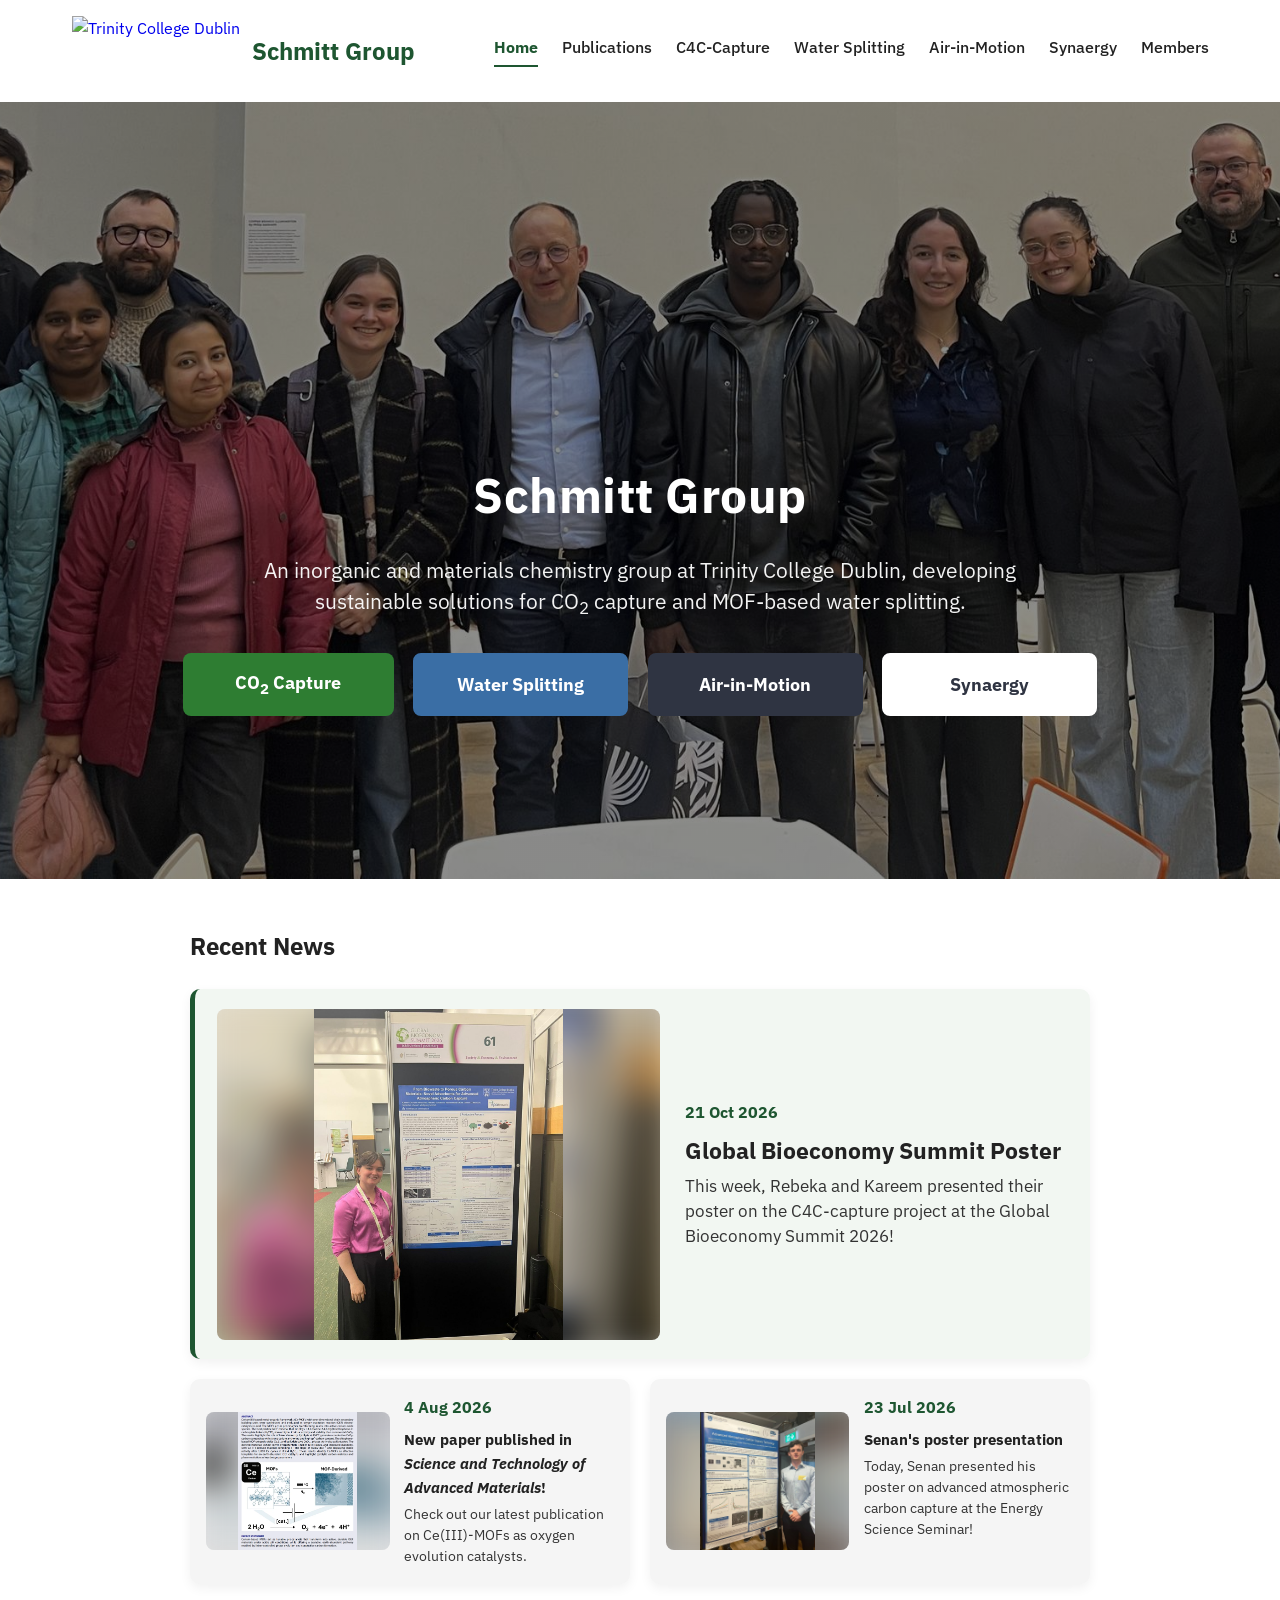
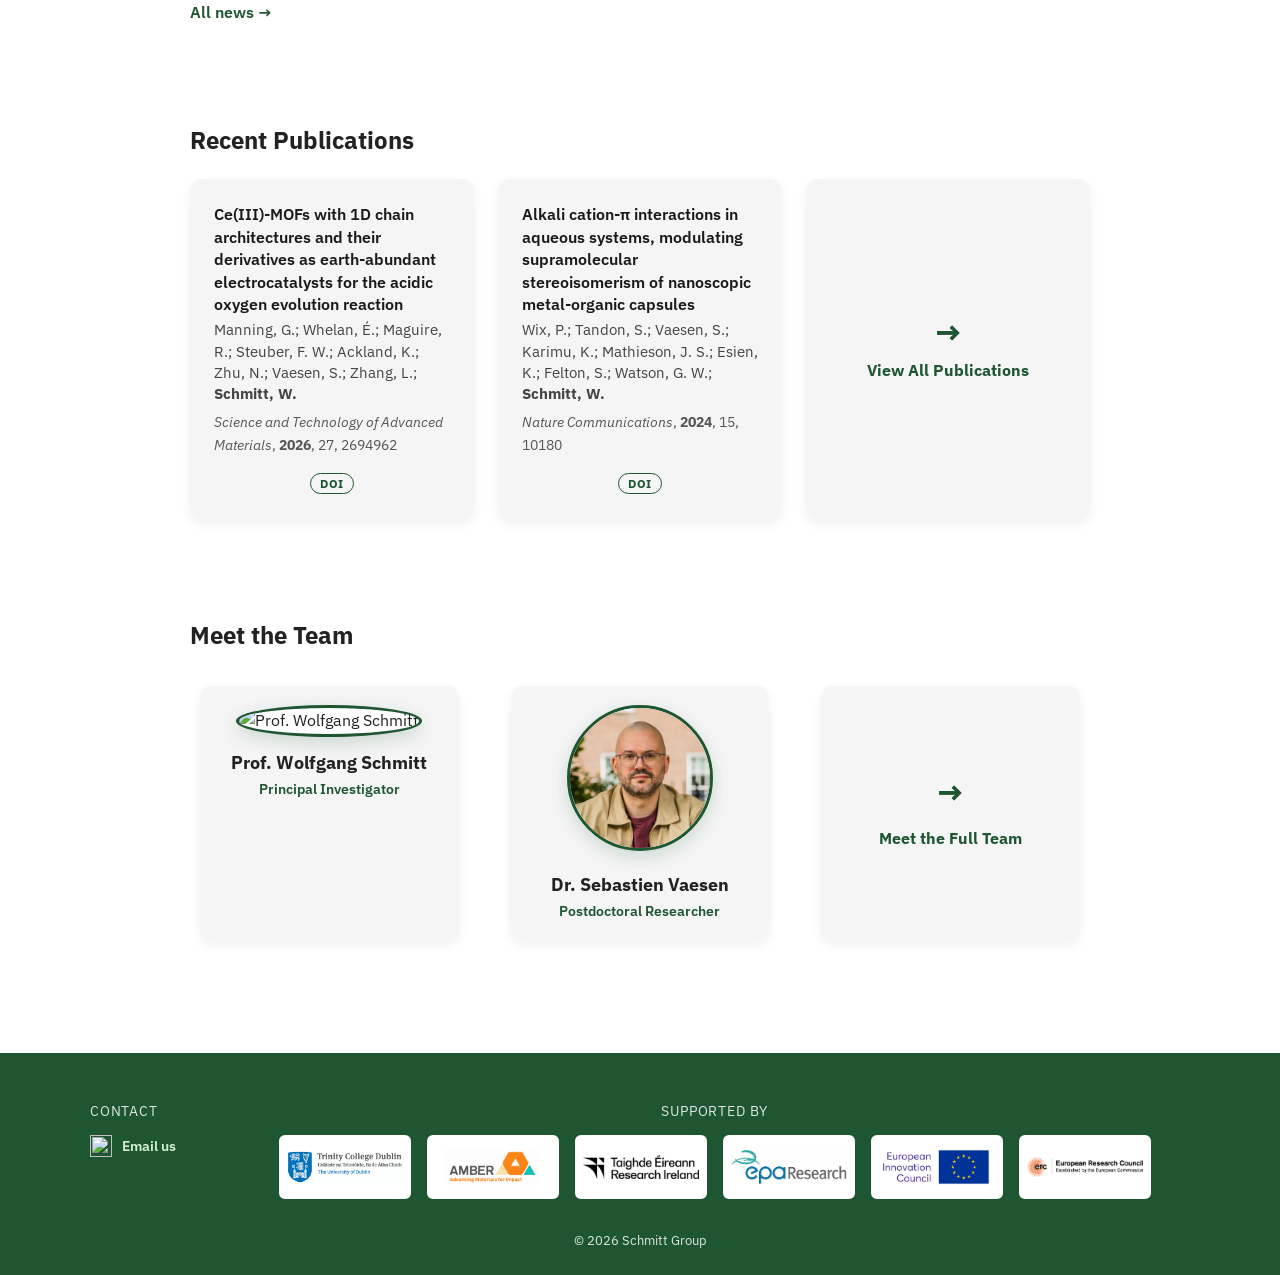
==== commit 1b9506dc: "Sync member data, remove unused files, accessibility and speed fixes - members.json identical on bot" ====
--- a/index.html
+++ b/index.html
@@ -29,8 +29,10 @@
   <link rel="apple-touch-icon" href="assets/apple-touch-icon.png">
   <link rel="preconnect" href="https://fonts.googleapis.com">
   <link rel="preconnect" href="https://fonts.gstatic.com" crossorigin>
-  <link href="https://fonts.googleapis.com/css2?family=IBM+Plex+Sans:ital,wght@0,400;0,500;0,600;0,700;1,400;1,700&display=swap"
-        rel="stylesheet">
+  <link rel="stylesheet" href="https://fonts.googleapis.com/css2?family=IBM+Plex+Sans:ital,wght@0,400;0,500;0,600;0,700;1,400;1,700&display=swap" media="print" onload="this.media='all'">
+  <noscript><link rel="stylesheet" href="https://fonts.googleapis.com/css2?family=IBM+Plex+Sans:ital,wght@0,400;0,500;0,600;0,700;1,400;1,700&display=swap"></noscript>
+  <link rel="preload" as="image" href="assets/group3.JPG" media="(min-width: 601px)">
+  <link rel="preload" as="image" href="assets/group-mobile.JPG" media="(max-width: 600px)">
   <link href="styles.css" rel="stylesheet" />
 
   <!-- Describes the group to search engines (schema.org); not shown on the page -->
@@ -85,6 +87,8 @@
 
   <div id="site-header"></div>
   <script src="layout.js"></script>
+
+  <main>
 
 <section class="hero">
   <div class="hero-content">
@@ -141,13 +145,15 @@
     </div>
   </section>
 
+    </main>
+
   <div id="site-footer"></div>
 
-  <script src="members.js"></script>
+  <script src="members.js" defer></script>
 
-<script src="news.js"></script>
-  <script src="publication-format.js"></script>
-  <script src="recent-publications.js"></script>
+<script src="news.js" defer></script>
+  <script src="publication-format.js" defer></script>
+  <script src="recent-publications.js" defer></script>
 
 </body>
 </html>
--- a/styles.css
+++ b/styles.css
@@ -146,7 +146,7 @@
 }
 
 .hero-button {
-  background: #6BBF59;
+  background: #2E7D32;  /* 5.1:1 contrast with white text */
   color: white;
   padding: 0.9rem 1.6rem;
   border-radius: 8px;
@@ -159,7 +159,7 @@
 }
 
 .hero-button:hover {
-  background: #5aa34f;
+  background: #256628;
   transform: translateY(-2px);
 }
 
@@ -209,7 +209,7 @@
 .button {
   display: inline-block;
   padding: 0.8rem 1.5rem;
-  background: #6BBF59;
+  background: #2E7D32;  /* 5.1:1 contrast with white text */
   color: white;
   margin-top: 1.5rem;
   border-radius: 6px;
@@ -219,7 +219,7 @@
 }
 
 .button:hover {
-  background: #5aa34f;
+  background: #256628;
   transform: translateY(-2px);
 }
 
@@ -753,6 +753,19 @@
   margin: 0 0 1rem;
 }
 
+/* Section spacing on project pages: headings carry the gap (no <br> spacers) */
+.c4c-content h2,
+.water-splitting-content h2 {
+  margin-top: 2.5rem;
+  margin-bottom: 0.9rem;
+}
+
+/* cards on project pages stay left-aligned (the page text around them is justified) */
+.c4c-content .news-item,
+.c4c-content .news-item p {
+  text-align: left;
+}
+
 .water-splitting-content p {
   text-align: justify;
   text-justify: inter-word;
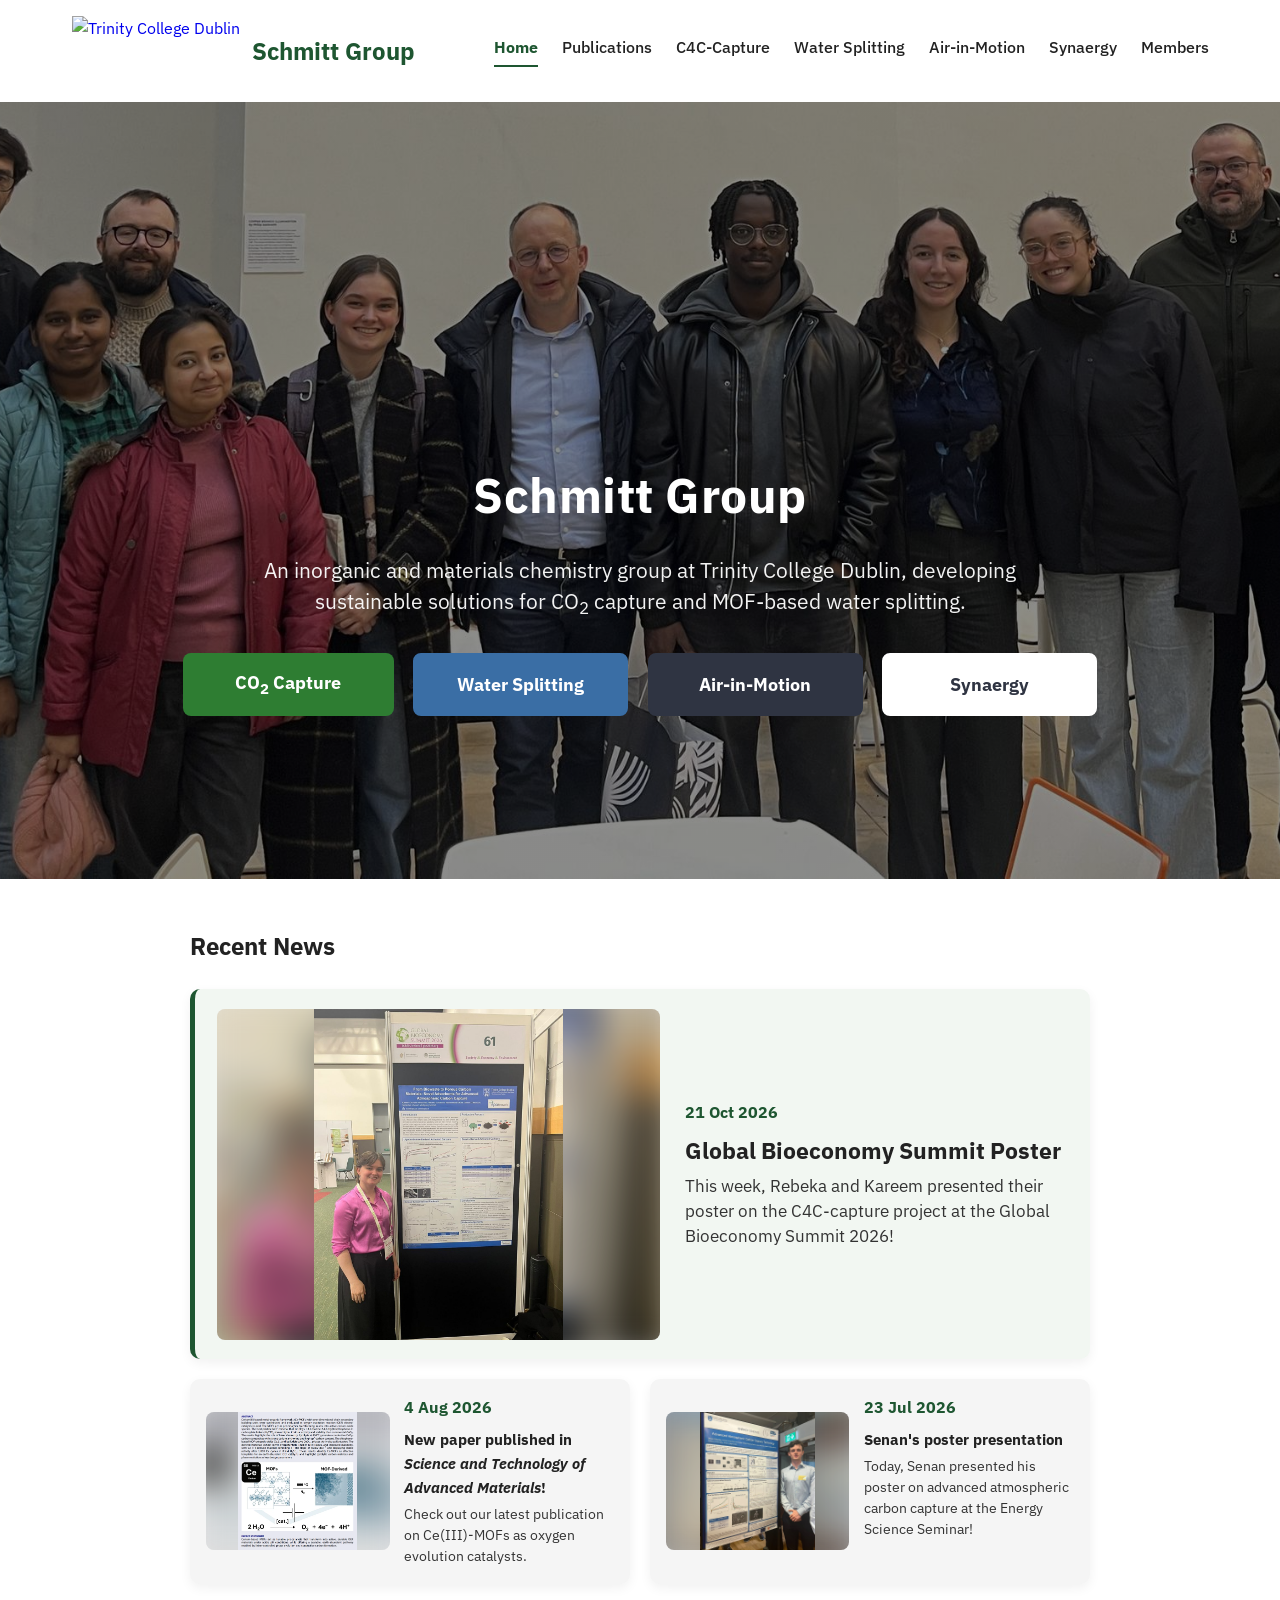
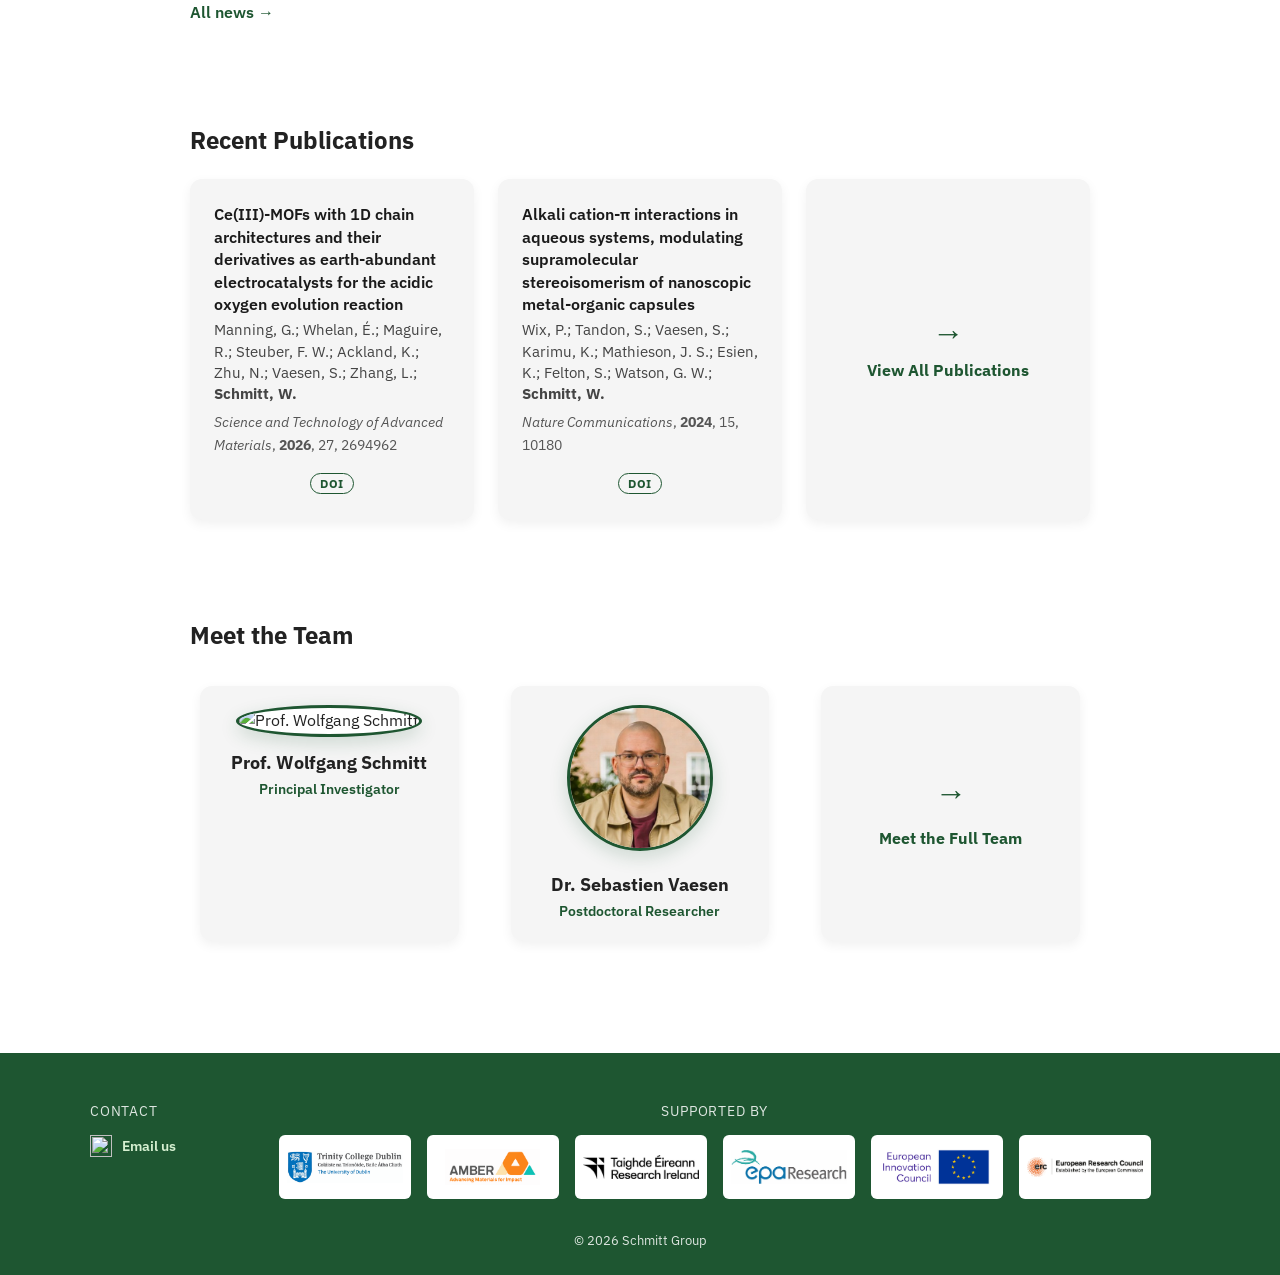
==== commit 617b9a57: "Self-host IBM Plex Sans and preload it Serve the font from assets/fonts (Latin, Latin Extended and G" ====
--- a/index.html
+++ b/index.html
@@ -27,12 +27,9 @@
   <link rel="icon" href="favicon.ico" sizes="48x48">
   <link rel="icon" href="assets/favicon.svg" type="image/svg+xml">
   <link rel="apple-touch-icon" href="assets/apple-touch-icon.png">
-  <link rel="preconnect" href="https://fonts.googleapis.com">
-  <link rel="preconnect" href="https://fonts.gstatic.com" crossorigin>
-  <link rel="stylesheet" href="https://fonts.googleapis.com/css2?family=IBM+Plex+Sans:ital,wght@0,400;0,500;0,600;0,700;1,400;1,700&display=swap" media="print" onload="this.media='all'">
-  <noscript><link rel="stylesheet" href="https://fonts.googleapis.com/css2?family=IBM+Plex+Sans:ital,wght@0,400;0,500;0,600;0,700;1,400;1,700&display=swap"></noscript>
   <link rel="preload" as="image" href="assets/group3.JPG" media="(min-width: 601px)">
   <link rel="preload" as="image" href="assets/group-mobile.JPG" media="(max-width: 600px)">
+  <link rel="preload" href="assets/fonts/ibm-plex-sans-latin-normal.woff2" as="font" type="font/woff2" crossorigin>
   <link href="styles.css" rel="stylesheet" />
 
   <!-- Describes the group to search engines (schema.org); not shown on the page -->
--- a/styles.css
+++ b/styles.css
@@ -1,3 +1,66 @@
+/* IBM Plex Sans, served from assets/fonts (SIL Open Font License, see assets/fonts/OFL.txt).
+   One variable-weight file per character set; browsers only download the sets a page uses. */
+
+/* greek italic */
+@font-face {
+  font-family: "IBM Plex Sans";
+  font-style: italic;
+  font-weight: 400 700;
+  font-display: swap;
+  src: url("assets/fonts/ibm-plex-sans-greek-italic.woff2") format("woff2");
+  unicode-range: U+0370-0377, U+037A-037F, U+0384-038A, U+038C, U+038E-03A1, U+03A3-03FF;
+}
+
+/* latin-ext italic */
+@font-face {
+  font-family: "IBM Plex Sans";
+  font-style: italic;
+  font-weight: 400 700;
+  font-display: swap;
+  src: url("assets/fonts/ibm-plex-sans-latin-ext-italic.woff2") format("woff2");
+  unicode-range: U+0100-02BA, U+02BD-02C5, U+02C7-02CC, U+02CE-02D7, U+02DD-02FF, U+0304, U+0308, U+0329, U+1D00-1DBF, U+1E00-1E9F, U+1EF2-1EFF, U+2020, U+20A0-20AB, U+20AD-20C4, U+2113, U+2C60-2C7F, U+A720-A7FF;
+}
+
+/* latin italic */
+@font-face {
+  font-family: "IBM Plex Sans";
+  font-style: italic;
+  font-weight: 400 700;
+  font-display: swap;
+  src: url("assets/fonts/ibm-plex-sans-latin-italic.woff2") format("woff2");
+  unicode-range: U+0000-00FF, U+0131, U+0152-0153, U+02BB-02BC, U+02C6, U+02DA, U+02DC, U+0304, U+0308, U+0329, U+2000-206F, U+20AC, U+2122, U+2191, U+2193, U+2212, U+2215, U+FEFF, U+FFFD;
+}
+
+/* greek normal */
+@font-face {
+  font-family: "IBM Plex Sans";
+  font-style: normal;
+  font-weight: 400 700;
+  font-display: swap;
+  src: url("assets/fonts/ibm-plex-sans-greek-normal.woff2") format("woff2");
+  unicode-range: U+0370-0377, U+037A-037F, U+0384-038A, U+038C, U+038E-03A1, U+03A3-03FF;
+}
+
+/* latin-ext normal */
+@font-face {
+  font-family: "IBM Plex Sans";
+  font-style: normal;
+  font-weight: 400 700;
+  font-display: swap;
+  src: url("assets/fonts/ibm-plex-sans-latin-ext-normal.woff2") format("woff2");
+  unicode-range: U+0100-02BA, U+02BD-02C5, U+02C7-02CC, U+02CE-02D7, U+02DD-02FF, U+0304, U+0308, U+0329, U+1D00-1DBF, U+1E00-1E9F, U+1EF2-1EFF, U+2020, U+20A0-20AB, U+20AD-20C4, U+2113, U+2C60-2C7F, U+A720-A7FF;
+}
+
+/* latin normal */
+@font-face {
+  font-family: "IBM Plex Sans";
+  font-style: normal;
+  font-weight: 400 700;
+  font-display: swap;
+  src: url("assets/fonts/ibm-plex-sans-latin-normal.woff2") format("woff2");
+  unicode-range: U+0000-00FF, U+0131, U+0152-0153, U+02BB-02BC, U+02C6, U+02DA, U+02DC, U+0304, U+0308, U+0329, U+2000-206F, U+20AC, U+2122, U+2191, U+2193, U+2212, U+2215, U+FEFF, U+FFFD;
+}
+
 body {
   margin: 0;
   font-family: "IBM Plex Sans", sans-serif;
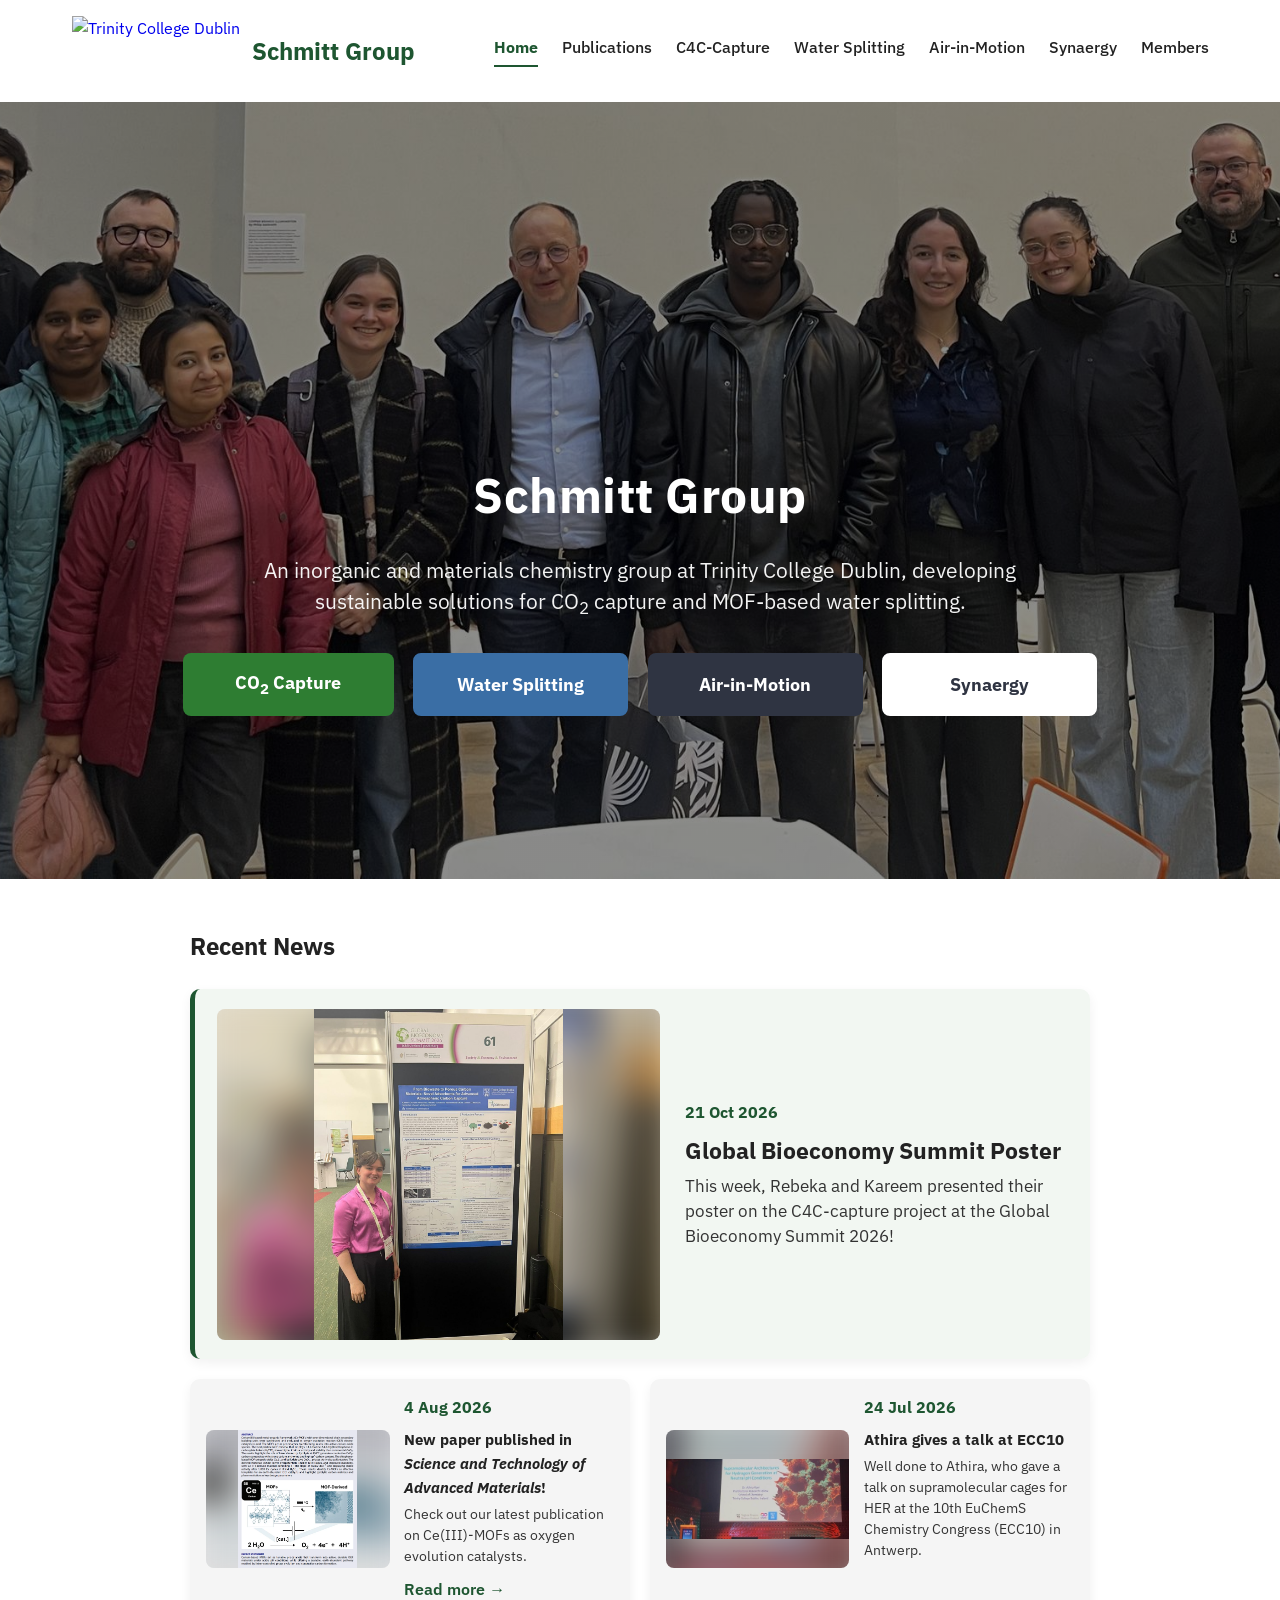
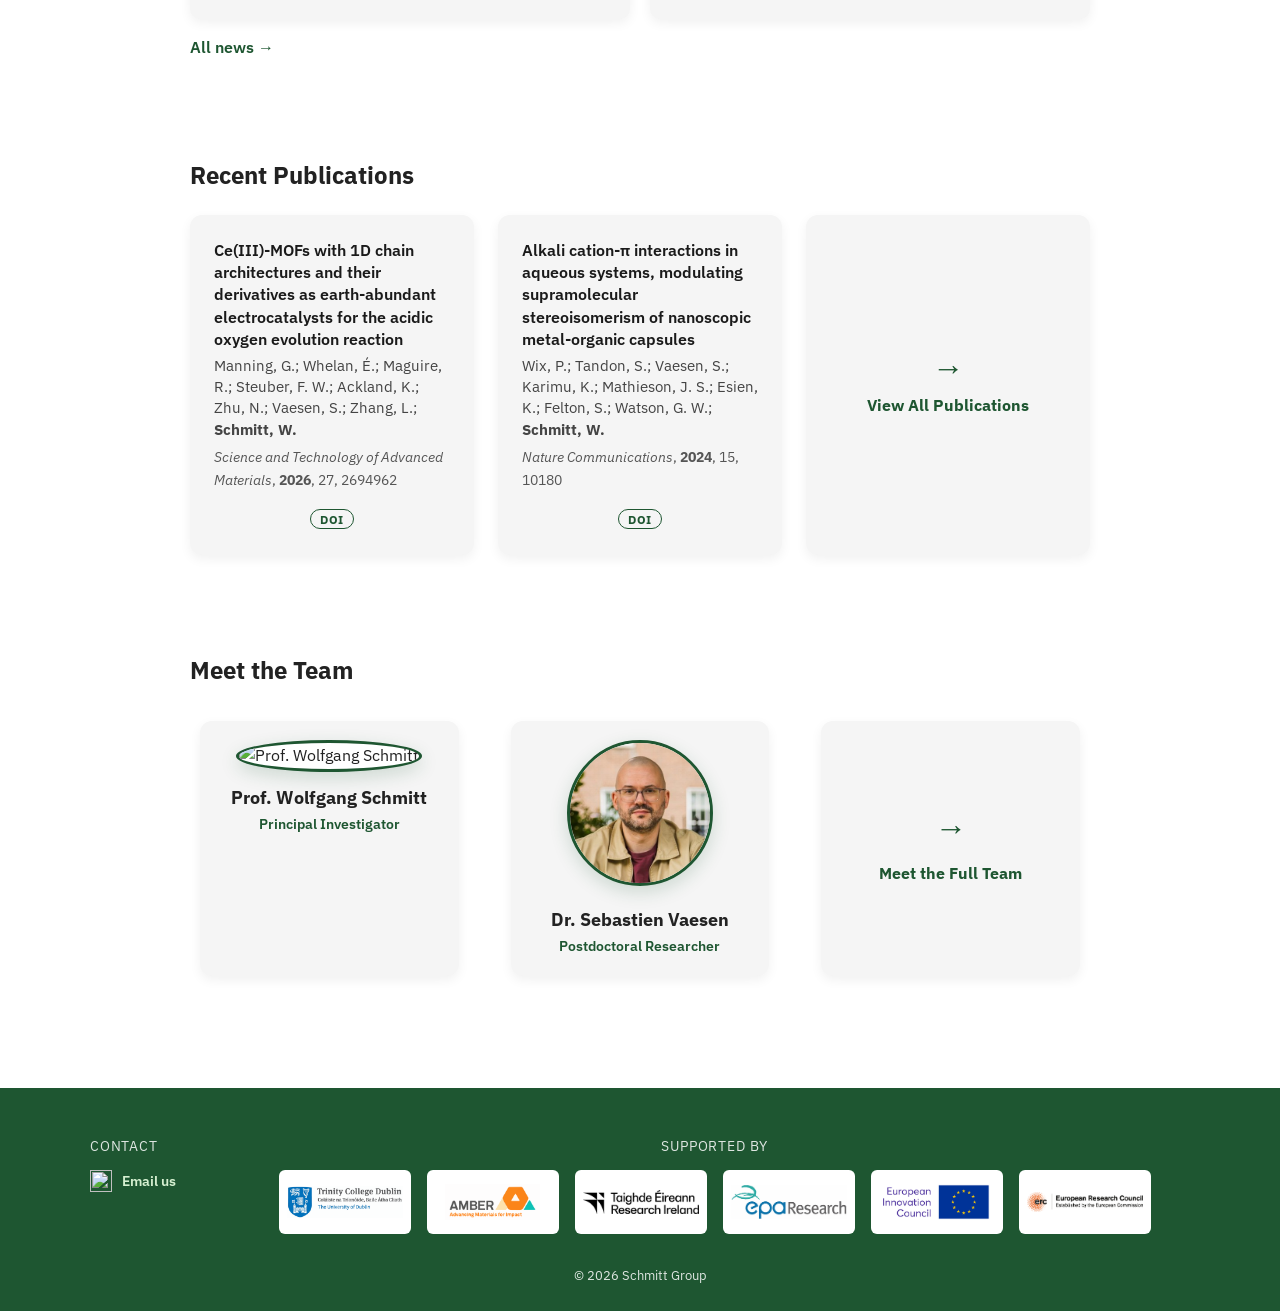
==== commit 76e791c1: "Search/share polish, skip link, print layout, journal names, open news form - Descriptions under 160" ====
--- a/index.html
+++ b/index.html
@@ -7,22 +7,23 @@
   <meta name="viewport" content="width=device-width, initial-scale=1.0" />
   <meta name="author" content="Kareem Ouhalla Knipschild" />
 
-  <title>Schmitt Group | Home</title>
+  <title>Schmitt Group | Inorganic &amp; Materials Chemistry, Trinity College Dublin</title>
 
   <meta name="description"
-        content="The Schmitt Group at Trinity College Dublin is an inorganic and materials research group. They conduct research on catalytic water splitting and direct air capture, utilising supramolecular chemistry (MOFs, coordination cages), carbon nanomaterials, and many other materials." />
+        content="The Schmitt Group at Trinity College Dublin: inorganic and materials chemistry for water splitting and CO₂ capture, using MOFs, cages and carbon materials." />
   <meta name="robots" content="index, follow" />
 
   <link rel="canonical" href="https://schmittlab.com/" />
 
   <meta property="og:type" content="website" />
-  <meta property="og:title" content="Schmitt Group at Trinity College Dublin" />
+  <meta property="og:title" content="Schmitt Group | Trinity College Dublin" />
   <meta property="og:url" content="https://schmittlab.com/" />
   <meta property="og:description"
-        content="The Schmitt Group at Trinity College Dublin is an inorganic and materials chemistry research group working on catalytic water splitting and direct air capture using supramolecular chemistry, metal-organic frameworks, and carbon nanomaterials." />
+        content="The Schmitt Group at Trinity College Dublin: inorganic and materials chemistry for water splitting and CO₂ capture, using MOFs, cages and carbon materials." />
   <meta property="og:image" content="https://schmittlab.com/assets/og-preview.jpg" />
   <meta property="og:image:alt"
         content="Schmitt Group research on catalytic water splitting and direct air capture at Trinity College Dublin" />
+  <meta name="twitter:card" content="summary_large_image" />
 
   <link rel="icon" href="favicon.ico" sizes="48x48">
   <link rel="icon" href="assets/favicon.svg" type="image/svg+xml">
@@ -84,8 +85,9 @@
 
   <div id="site-header"></div>
   <script src="layout.js"></script>
+  <noscript><p class="noscript-note">This website needs JavaScript to show its menu, news, publications and team. Please enable JavaScript, or email <a href="mailto:schmittw@tcd.ie">schmittw@tcd.ie</a>.</p></noscript>
 
-  <main>
+  <main id="main" tabindex="-1">
 
 <section class="hero">
   <div class="hero-content">
--- a/styles.css
+++ b/styles.css
@@ -1552,3 +1552,80 @@
   background: #fff3cd;
   border-radius: 8px;
 }
+
+/* ---------- Skip link, no-JavaScript note ---------- */
+.skip-link {
+  position: absolute;
+  left: 1rem;
+  top: -4rem;
+  z-index: 1000;
+  padding: 0.6rem 1rem;
+  background: #1E5631;
+  color: #fff;
+  font-weight: 700;
+  border-radius: 0 0 8px 8px;
+  text-decoration: none;
+}
+
+.skip-link:focus {
+  top: 0;
+}
+
+main:focus {
+  outline: none;
+}
+
+.noscript-note {
+  max-width: 900px;
+  margin: 1rem auto;
+  padding: 1rem 1.25rem;
+  background: #fff3cd;
+  border-radius: 8px;
+}
+
+/* ---------- Printing: content only, clean publication list ---------- */
+@media print {
+  header,
+  .site-footer,
+  .skip-link,
+  .nav-toggle,
+  .hero-buttons,
+  .pub-toolbar,
+  .pub-topics,
+  .pub-years,
+  .pub-doi,
+  .news-more {
+    display: none !important;
+  }
+
+  body {
+    background: #fff;
+    color: #000;
+    font-size: 11pt;
+  }
+
+  .section {
+    padding: 0 !important;
+    max-width: none;
+  }
+
+  a {
+    color: #000;
+    text-decoration: none;
+  }
+
+  .pub-year {
+    margin-top: 1rem;
+  }
+
+  .pub-entry,
+  .news-item,
+  .member-card {
+    break-inside: avoid;
+    box-shadow: none;
+  }
+
+  .pub-entry-details .pub-citation::after {
+    content: "";
+  }
+}
